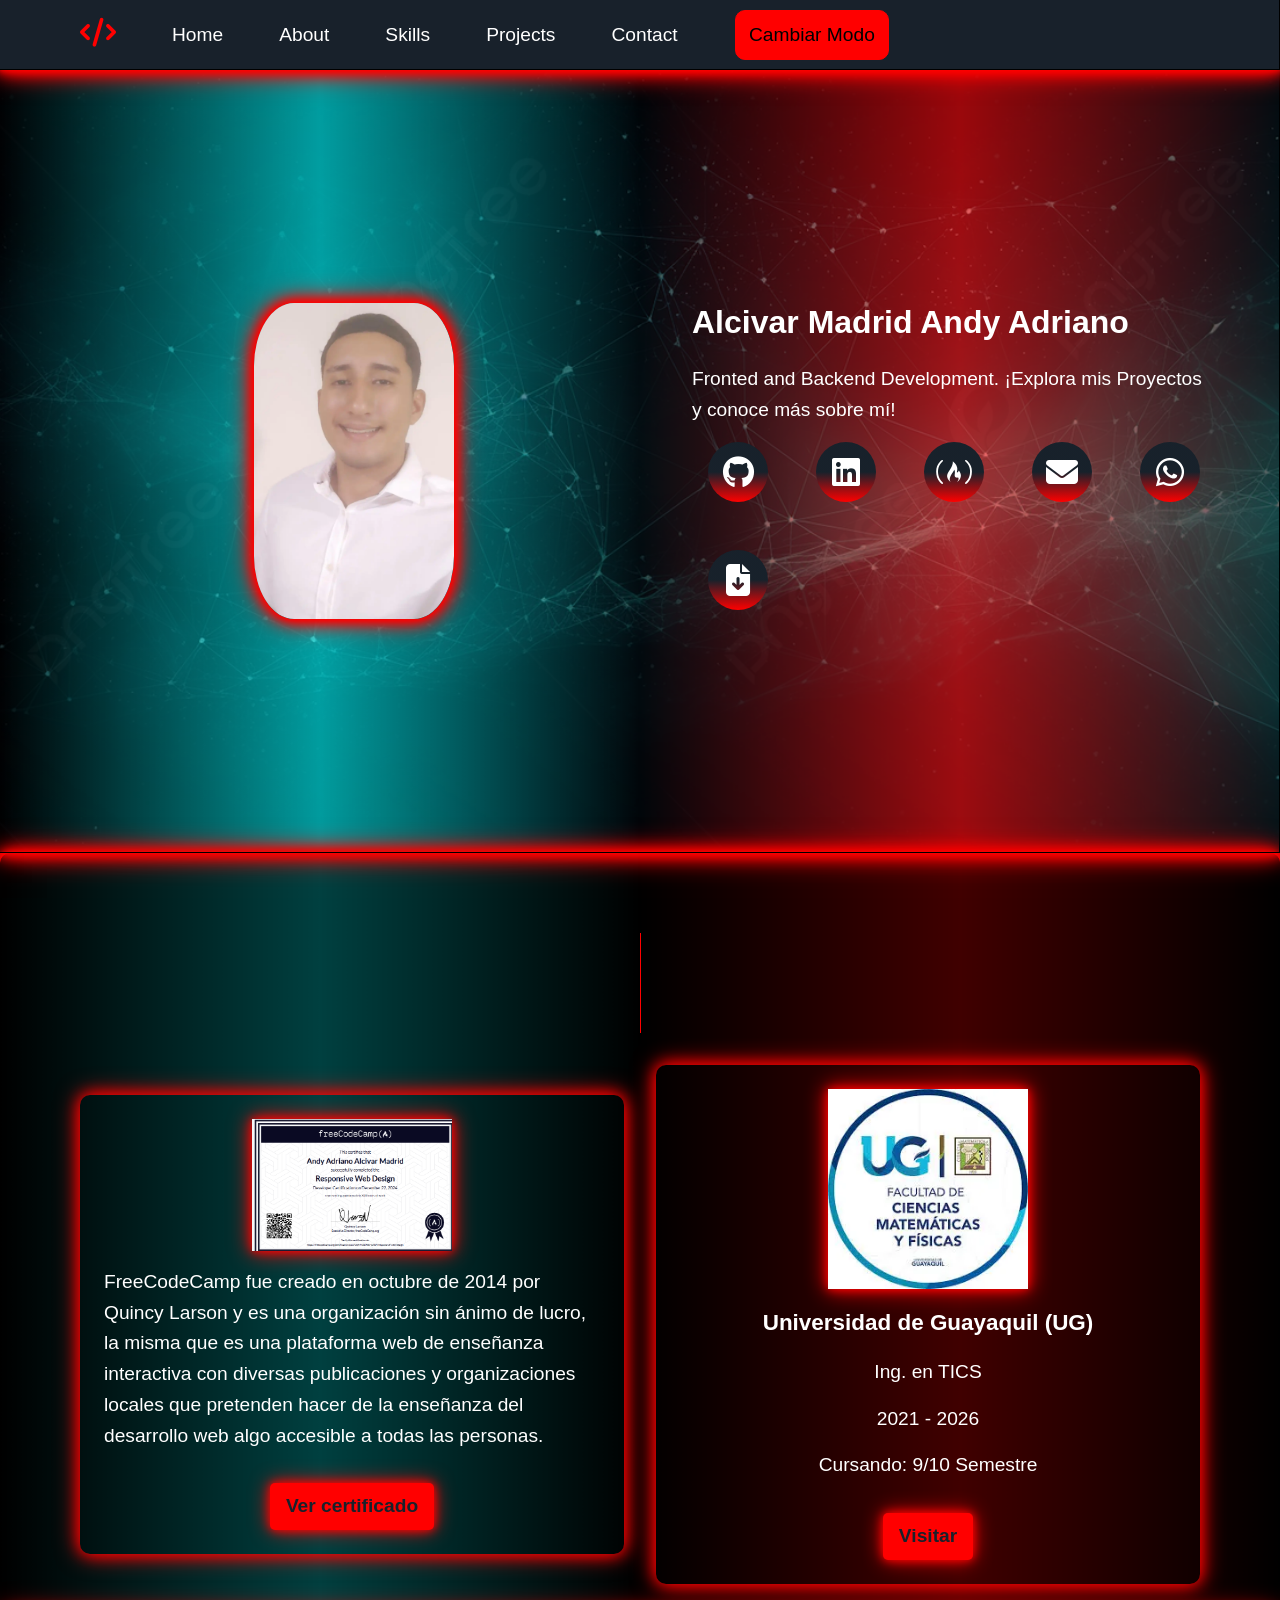
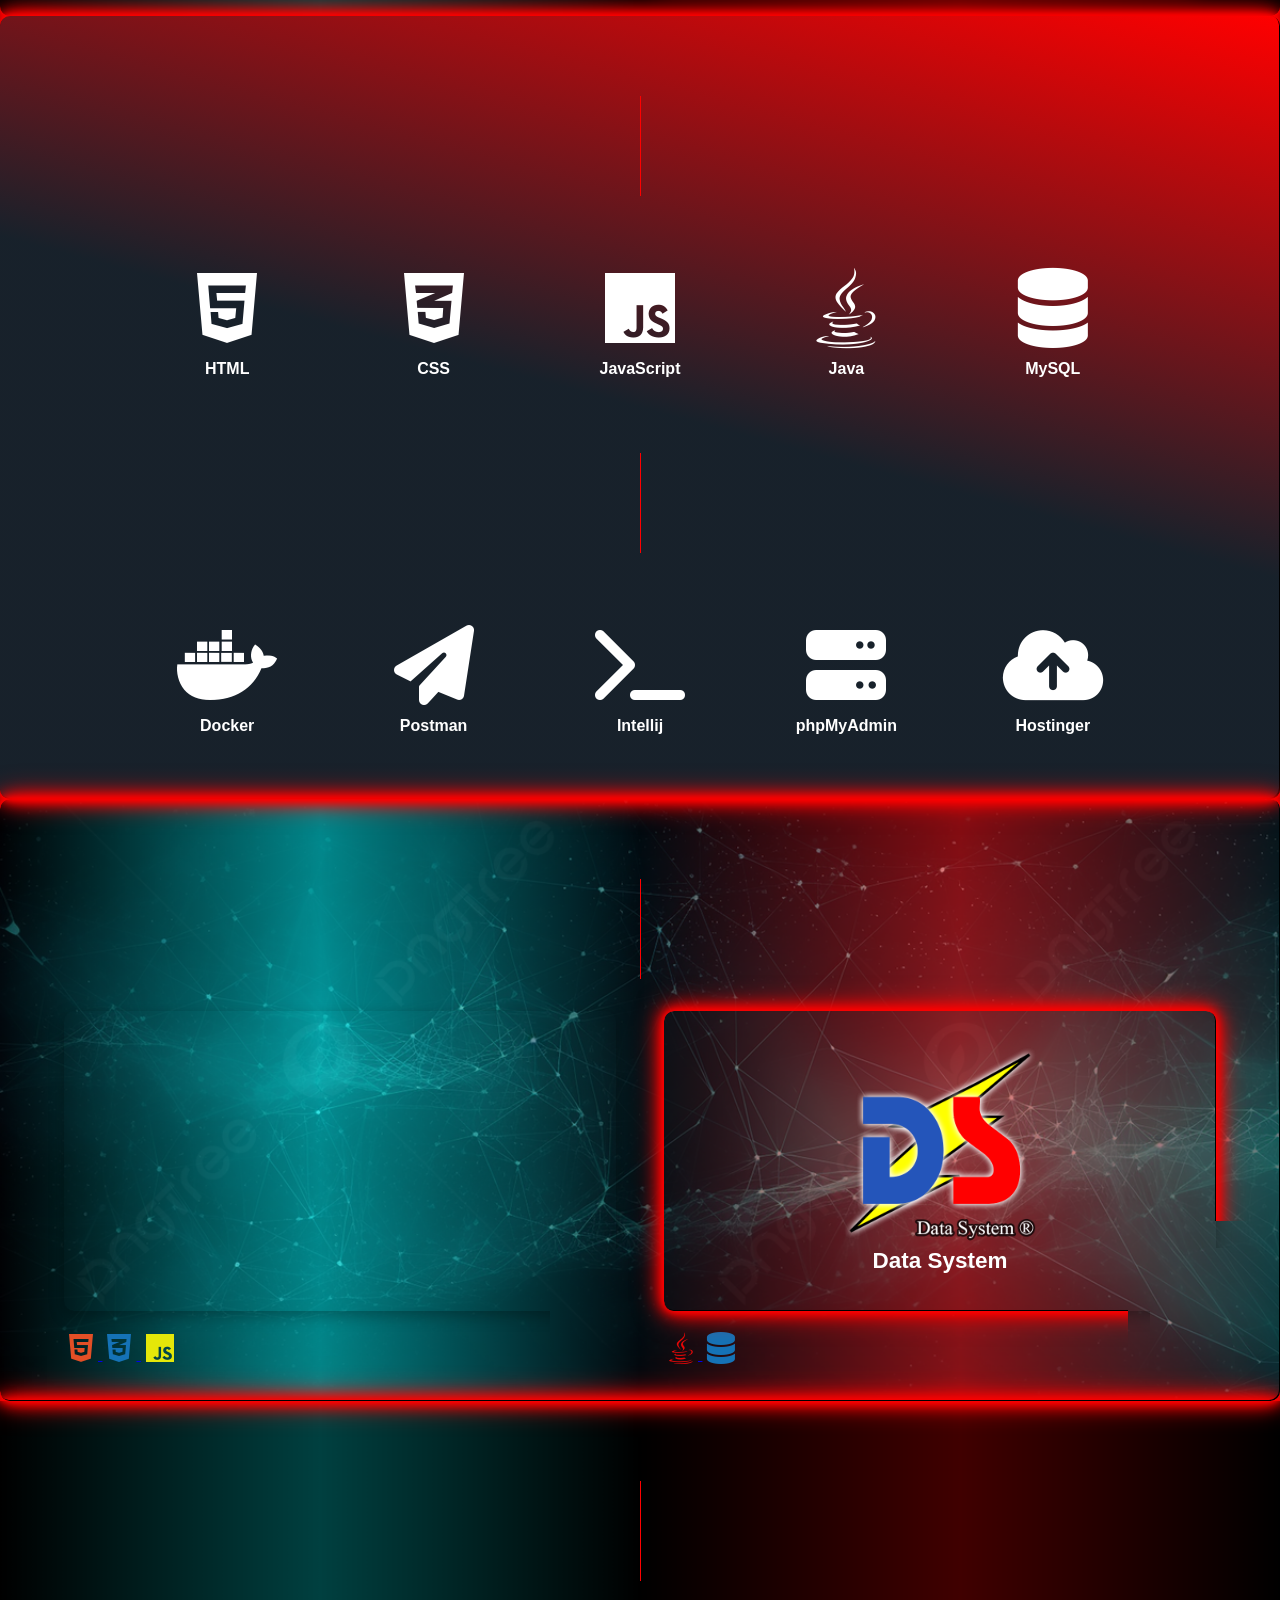
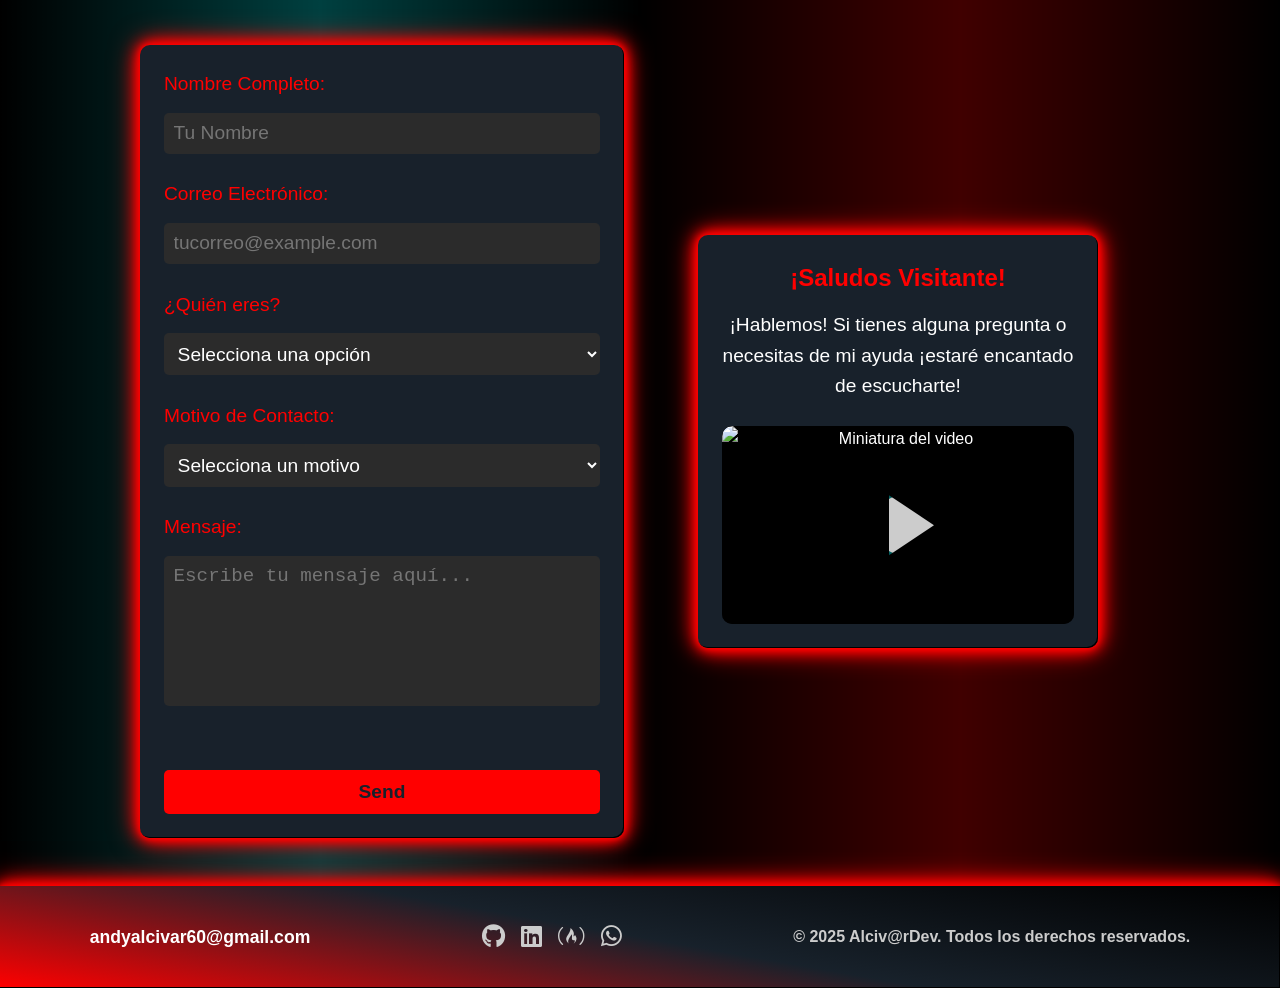
==== index.html @ 2b482aae "Corrigiendo Estructura del Proyecto" ====
<!DOCTYPE html>
<html lang="es">
<head>
    <meta charset="UTF-8">
    <meta name="viewport" content="width=device-width, initial-scale=1.0, user-scalable=no">
    <title>Alciv@rDev WebSite</title>
    <link rel="icon" type="image/png" href="../img/favicon.png">
    <link rel="stylesheet" href="layout-responsive.css"> 
    <link rel="stylesheet" href="https://cdnjs.cloudflare.com/ajax/libs/font-awesome/6.7.2/css/all.min.css" integrity="sha512-Evv84Mr4kqVGRNSgIGL/F/aIDqQb7xQ2vcrdIwxfjThSH8CSR7PBEakCr51Ck+w+/U6swU2Im1vVX0SVk9ABhg==" crossorigin="anonymous" referrerpolicy="no-referrer" />
    <link rel="stylesheet" href="https://cdnjs.cloudflare.com/ajax/libs/animate.css/4.1.1/animate.min.css"/>
    <meta name="description" content="Portafolio web de Alcivar Madrid Andy Adriano. Desarrollo frontend y backend, proyectos web, contacto y más.">
    <meta name="author" content="Andy Adriano Alcivar Madrid">
    <meta name="keywords" content="Desarrollador Web, Frontend, Backend, HTML, CSS, JavaScript, Java, MySQL, Portafolio, AlcivarDev">
    <meta property="og:title" content="AlcivarDev - Desarrollador Full Stack">
    <meta property="og:description" content="Portafolio profesional y soluciones web a medida.">
    <meta property="og:image" content="https://https://peachpuff-kudu-295561.hostingersite.com/img/perfil-base.jpg"> <meta property="og:url" content="https://peachpuff-kudu-295561.hostingersite.com">
</head>
<body>

<header id="header">
    <nav id="navbar">
        <ul>
            <li><a href="#home" aria-label="Ir a la Seccion de Inicio"><i class="fas fa-code"> </i></a></li> 
            <li class="hideOnMobile"><a href="#home">Home</a></li>
            <li class="hideOnMobile"><a href="#about">About</a></li>
            <li class="hideOnMobile"><a href="#skills">Skills</a></li>
            <li class="hideOnMobile"><a href="#projects">Projects</a></li>
            <li class="hideOnMobile"><a href="#contact">Contact</a></li>
            <li class="hideOnMobile theme-toggle-container-desktop">
                <button class="theme-btn animate__animated animate__backInUp" id="theme-toggle-desktop-btn">Cambiar Modo</button>
            </li>
            <li class="menu-button"><button onclick="showSidebar()"><i class="fa-brands fa-stack-overflow"></i></button>
            </li>
        </ul>

        <ul class="sidebar" id="sidebar" onclick="hideSidebar()">
        <li class="menu-button">
        <a href="#" onclick="event.preventDefault(); hideSidebar();">
            <i class="fas fa-times"></i>
            </a>
        </li>
            <li><a href="#home" onclick="hideSidebar()">Home</a></li>
            <li><a href="#about" onclick="hideSidebar()">About</a></li>
            <li><a href="#skills" onclick="hideSidebar()">Skills</a></li>
            <li><a href="#projects" onclick="hideSidebar()">Projects</a></li>
            <li><a href="#contact" onclick="hideSidebar()">Contact</a></li>
            <li class="theme-toggle-container-mobile">
                <button class="theme-btn animate__animated animate__backInUp" id="theme-toggle-mobile-btn">Cambiar Modo</button>
            </li>
        </ul>
    </nav>
    <div id="mode-message" class="mode-message"></div>
</header>

<main id="main-content">

    <section id="home" class="section-content">
        <div class="home-hologram animate__animated animate__backInUp">
            <picture>
                <source srcset="../img/perfil-base.webp" type="image/webp">
                <img class="base" src="../img/perfil-base.jpg" alt="@lciv@rDev" loading="lazy" />
            </picture>
        </div>
        <div class="home-intro-content animate__animated animate__backInUp">
            <div class="text">
                <h1>Alcivar Madrid Andy Adriano</h1>
                <h3>Fronted and Backend Development. ¡Explora mis Proyectos y conoce más sobre mí!</h3>
            </div>
            <div class="social-links">
                <div class="social-links-home">
                    <a href="https://github.com/Andy-Alcivar" target="_blank" aria-label="GitHub de Andy Alcivar"><i class="fab fa-github"></i></a>
                    <a href="https://www.linkedin.com/in/andy-adriano-alcivar-madrid-1666b31b8/" target="_blank" aria-label="linkedin de Andy Alcivar"><i class="fab fa-linkedin"></i></a>
                    <a href="https://www.freecodecamp.org/certification/alcivar-madrid-andy/responsive-web-design" target="_blank" aria-label="freecodecamp de Andy Alcivar"><i class="fab fa-free-code-camp"></i></a>
                    <a href="mailto:andyalcivar60@gmail.com" class="email"><i class="fas fa-envelope"></i></a>
                    <a href="https://wa.me/593992084599?text=Hola%20Andy,%20vi%20tu%20portafolio%20y%20me%20interesa%20hablar%20contigo." target="_blank" aria-label="Whatsapp de Andy Alcivar"><i class="fa-brands fa-whatsapp"></i></a>
                    <a href="../assets/Cv_Andy_Alcivar_Madrid.pdf" download="Cv_Andy_Alcivar_Madrid.pdf" class="cv-download"><i class="fas fa-file-download"></i></a>
                </div>
            </div>
        </div>
    </section>

    <section id="about" class="section-content">
        <h2 class="section-title">
            <span class="typing-text">🎓Studies</span>
        </h2>
        <div class="cert-container scroll-animar" data-animation="animate__backInUp">
            <div class="cert-card">
                <div class="cert-info">
                    <picture>
                        <source srcset="../img/Responsive-Web-Designer.webp" type="image/webp">
                        <img src="../img/Responsive-Web-Designer.jpg" alt="Logo del curso" class="cert-logo" loading="lazy">
                    </picture>
                    <p class="free">FreeCodeCamp fue creado en octubre de 2014 por Quincy Larson y es una organización sin ánimo de lucro, la misma que es una plataforma web de enseñanza interactiva con diversas publicaciones y organizaciones 
                    locales que pretenden hacer de la enseñanza del desarrollo web algo accesible a todas las personas.</p>
                </div>
                <a href="https://www.freecodecamp.org/certification/ALCIVAR-MADRID-ANDY/responsive-web-design" target="_blank" class="cert-button">Ver certificado</a>
            </div>
            <div class="cert-card">
                <div class="cert-info">
                    <picture>
                        <source srcset="../img/Facultad-Ciencias-Matematicas-Fisicas.webp" type="image/webp">
                        <img src="../img/Facultad-Ciencias-Matematicas-Fisicas.jpg" alt="Logo del curso" class="cert-logo" loading="lazy">
                    </picture> 
                    <h3>Universidad de Guayaquil (UG)</h3>
                    <p>Ing. en TICS</p>
                    <p>2021 - 2026</p>
                    <p>Cursando: 9/10 Semestre</p>
                </div>
                <a href="https://www.ug.edu.ec/" target="_blank" class="cert-button">Visitar</a>
            </div>
        </div>
    </section> 

    <section id="skills" class="section-content">
        <h2 class="section-title">
            <span class="typing-text">🛠️ Skills</span> 
        </h2>
        <div class="div-skills scroll-animar" data-animation="animate__jackInTheBox">
            <a href="https://developer.mozilla.org/es/docs/Web/HTML" target="_blank" aria-label="Habilidad HTML">
                <i class="fa-brands fa-html5"></i>
                <h2>HTML</h2>
            </a>
            <a href="https://developer.mozilla.org/es/docs/Web/CSS" target="_blank" aria-label="Habilidad CSS">
                <i class="fa-brands fa-css3-alt"></i>
                <h2>CSS</h2>
            </a>
            <a href="https://developer.mozilla.org/es/docs/Web/JavaScript" target="_blank" aria-label="Habilidad JavaScript">
                <i class="fa-brands fa-js"></i>
                <h2>JavaScript</h2>
            </a>
            <a href="https://www.java.com/es/" target="_blank" aria-label="Habilidad Java">
                <i class="fa-brands fa-java"></i>
                <h2>Java</h2>
            </a>
            <a href="https://www.mysql.com/" target="_blank" aria-label="Habilidad MySQL">
                <i class="fa-solid fa-database"></i>
                <h2>MySQL</h2>
            </a>
             </div>

        <h2 class="section-title">
            <span class="typing-text">🛠️ Tools</span> 
        </h2>
        <div class="div-skills scroll-animar" data-animation="animate__jackInTheBox">
            <a href="https://www.docker.com/" target="_blank" aria-label="Herramienta Docker">
                <i class="fa-brands fa-docker"></i>
                <h2>Docker</h2>
            </a>
            <a href="https://www.postman.com/" target="_blank" aria-label="Herramienta Postman">
                <i class="fa-solid fa-paper-plane"></i>
                <h2>Postman</h2>
            </a>
            <a href="https://www.jetbrains.com/es-es/idea/download/?section=windows" target="_blank" aria-label="Herramienta Inte">
                <i class="fa-solid fa-terminal"></i>
                <h2>Intellij</h2>
            </a>
            <a href="https://www.phpmyadmin.net/" target="_blank" aria-label="Herramienta phpMyAdmin">
                <i class="fa-solid fa-server"></i>
                <h2>phpMyAdmin</h2>
            </a>
             <a href="https://www.hostinger.com/es?utm_campaign=Brand-RET|NT:Se|LO:Other-LATAM-t2&utm_medium=ppc&gad_source=1&gad_campaignid=20858835595&gbraid=0AAAAADMy-hYq5brIY6MK5HpG-MNJabJjT&gclid=CjwKCAiA3-3KBhBiEiwA2x7FdFw1T4HvLF2jgd-Do3QM209aBIrDFqg-b3HblkEUEiSAPKYd84nUmhoC2bgQAvD_BwE" target="_blank" aria-label="Herramienta Hostinger">
                <i class="fa-solid fa-cloud-arrow-up"></i>
                <h2>Hostinger</h2>
            </a>
             </div>
    </section>

    <section id="projects" class="section-content">
        <h2 class="section-title">
            <span class="typing-text">💻 Projects</span>
        </h2>
        <div class="projects scroll-animar" data-animation="animate__backInUp">
            <div class="project pulse">
                <div class="card">
                    <div class="face front">
                        <picture>
                            <source srcset="../img/CleaningService-Marbella.webp" type="image/webp">
                            <img src="../img/CleaningService-Marbella.jpg" alt="Cleaning Service Marbella sitio web realizado con HTML, CSS y JavaScript" loading="lazy">
                        </picture>
                        <h3>Cleaning Service Marbella</h3>
                    </div>
                    <div class="face back">
                        <h3>Cleaning Service Marbella</h3>
                        <p>
                        Cleaning Service es una página web desarrollada para un negocio de limpieza profesional ubicado en Marbella, España. 
                        El sitio fue diseñado con un enfoque limpio, moderno y completamente responsive, ofreciendo una experiencia fluida tanto en móviles como en escritorio.  
                        </p>
                        <a role="button" href="https://cleaningservice-marbella.com" target="_blank">
                        <button class="btn neon-pulse">
                                <span>Details</span>
                        </button>
                        </a>
                    </div>
                </div>
                <div class="iconos">
                    <a href="https://cleaningservice-marbella.com" target="_blank">
                        <i class="fa-brands fa-html5 surprise" ></i>
                        <i class="fa-brands fa-css3-alt surprise"></i>
                        <i class="fa-brands fa-js surprise"></i>
                    </a>
                </div>
            </div>
            <div class="project pulse">
                <div class="card">
                    <div class="face front">
                        <picture>
                            <source srcset="../img/DS.webp" type="image/webp">
                            <img src="../img/DS.jpg" alt="Proyecto Data System realizado con Java y MySQL" loading="lazy">
                        </picture>
                            <h3>Data System</h3>
                    </div>
                    <div class="face back">
                        <h3>Data System</h3>
                        <p>Data System es un software para optimizar la gestión de productos y clientes en una tienda de electrodomésticos llamada StarShop Technology. 
                        Este sistema CRUD (Create, Read, Update, Delete) permite llevar un control detallado de inventario, registro de clientes, productos y transacciones internas.</p>
                        <a role="button" href="https://github.com/Andy-Alcivar/CURRICULUM-VITAE" target="_blank">
                            <button class="btn neon-pulse">
                                    <span>Details</span>
                            </button>
                        </a>
                    </div>
                </div>
                <div class="iconos">
                    <a href="https://github.com/Andy-Alcivar/CURRICULUM-VITAE" target="_blank">
                        <i class="fa-brands fa-java surprise" ></i>
                        <i class="fa-solid fa-database surprise"></i>
                    </a>
                </div>
            </div>
        </div>
    </section>

    <section id="contact" class="section-content">
        <h2 class="section-title">
            <span class="typing-text">📞 Contact</span> 
        </h2>
        <div class="contact-grid-container scroll-animar" data-animation="animate__jackInTheBox">
            <form action="https://formspree.io/f/moqyqzqz" method="POST" class="form" id="contact-form">
                <label for="name">Nombre Completo:</label>
                <input type="text" id="name" name="name" placeholder="Tu Nombre" required>
                <span id="name-error" class="error-message"></span>
                <input type="text" name="honeypot" style="display:none" tabindex="-1" autocomplete="off">
                <label for="email">Correo Electrónico:</label>
                <input type="email" id="email" name="email" placeholder="tucorreo@example.com" required>
                <span class="error-message" id="email-error"></span>

                <label for="quien-eres">¿Quién eres?</label> <select name="quienEres" id="quien-eres" required>
                    <option value="" disabled selected>Selecciona una opción</option>
                    <option value="empresa">Empresa / Reclutador</option>
                    <option value="freelance">Freelancer / Autónomo</option>
                    <option value="developer">Desarrollador</option>
                    <option value="designer">Diseñador</option>
                    <option value="content-creator">Creador de contenido</option>
                    <option value="student">Estudiante</option>
                    <option value="other">Otro</option>
                </select>
                <span class="error-message" id="quien-eres-error"></span>

                <label for="motivo-contacto">Motivo de Contacto:</label>
                <select name="motivoContacto" id="motivo-contacto" required>
                    <option value="" disabled selected>Selecciona un motivo</option>
                    <option value="project">Quiero contratarte para un proyecto</option>
                    <option value="collaboration">Colaboración en un proyecto</option>
                    <option value="question">Tengo una pregunta</option>
                    <option value="other">Otro</option>
                </select>
                <span class="error-message" id="motivo-contacto-error"></span>

                <label for="message">Mensaje:</label>
                <textarea id="message" name="message" placeholder="Escribe tu mensaje aquí..." required></textarea>
                <span id="message-error" class="error-message"></span>
                <div id="mensaje-exito" class="mensaje-exito">¡Solicitud enviada con éxito!</div>
                <div id="mensaje-error-envio" class="mensaje-error-envio">Hubo un error al enviar la solicitud.</div>        
                <button type="submit">Send</button>
            </form>

            <div class="contact-info-wrapper">
                <div class="contact-info"> 
                    <h2>¡Saludos Visitante!</h2> 
                    <p>¡Hablemos! Si tienes alguna pregunta o necesitas de mi ayuda ¡estaré encantado de escucharte!</p>
                </div>
                <div class="video-wrapper">
                    <div class="video-thumbnail" onclick="loadVideo(this)"> 
                        <img src="https://img.youtube.com/vi/p8oVKqDyXSg/hqdefault.jpg" alt="Miniatura del video"> 
                        <div class="play-button"></div>
                    </div>
                    </div>
            </div>
        </div>
    </section>

</main>

<footer id="footer" class="scroll-animar" data-animation="animate__backInUp">
    <div class="footer-contact">
        <a href="mailto:andyalcivar60@gmail.com">andyalcivar60@gmail.com</a>
    </div>
    <div class="footer-social">
        <div class="social-links-footer">
            <a href="https://github.com/Andy-Alcivar" target="_blank" aria-label="GitHub de Andy Alcivar"><i class="fab fa-github "></i></a>
            <a href="https://www.linkedin.com/in/andy-adriano-alcivar-madrid-1666b31b8/" target="_blank" aria-label="linkedin de Andy Alcivar"><i class="fab fa-linkedin"></i></a>
            <a href="https://www.freecodecamp.org/certification/ALCIVAR-MADRID-ANDY/responsive-web-design" target="_blank" aria-label="freecodecamp de Andy Alcivar"><i class="fab fa-free-code-camp"></i></a>
            <a href="https://wa.me/593992084599?text=Hola%20Andy,%20vi%20tu%20portafolio%20y%20me%20interesa%20hablar%20contigo." target="_blank" aria-label="Whatsapp de Andy Alcivar">
    <i class="fa-brands fa-whatsapp"></i>
</a>
        </div>
    </div>
    <div class="footer-copyright">
        <p>© 2025 Alciv@rDev. Todos los derechos reservados.</p>
    </div>
</footer>

<script src="script-layout.js"></script>
</body>
</html>
---- layout-responsive.css ----
/* --- Variables de Color (Temas) --- */
:root 
{
    /* Colores por defecto */
    --primary-color: hsl(210, 29%, 13%);
    --secondary-color: #FF0000;
    --text-color: #fff;
    --accent-red: #FF0000;
    --accent-blue: #00FFFF;
    --accent-black: #000;
    --bg-card: #00FFFF;
    --button-text: #00FFFF;
    --button-bg: #FF0000;
    --social-links-hover: #00FFFF;
    --button-hover-bg: linear-gradient(to right, var(--accent-red), var(--accent-blue));
    --bg-home-links: linear-gradient(to bottom,var(--primary-color),var(--primary-color), var(--accent-red));
    --background-color: linear-gradient(to right, var(--accent-black), var(--accent-blue), var(--accent-black), var(--accent-red), var(--accent-black));
    --border-glow: 0 0 5px var(--accent-red), 0 0 10px var(--accent-red), 0 0 15px var(--accent-red), 0 0 20px var(--accent-red), 0 0 30px var(--accent-red), inset -1px -1px var(--accent-black);
    --bg-skills: linear-gradient(15deg, var(--primary-color), var(--primary-color), var(--accent-red));
    --bg-footer: linear-gradient(10deg, var(--accent-red), var(--primary-color), var(--accent-black));
}  
  /* Modo hacker */
.hacker-mode 
{
    --text-color: #fff;
    --primary-color: hsl(210, 29%, 13%);
    --secondary-color: #00FF00;
    --button-bg: #00FF00;
    --button-text: #1e1e1e;
    --bg-card: #fff;
    --accent-green: #00FF00;
    --social-links-hover: #fff;
    --button-hover-bg: linear-gradient(to right, var(--accent-green), var(--primary-color));
    --bg-home-links: linear-gradient(to bottom,var(--primary-color),var(--primary-color), var(--accent-green));
    --background-color: linear-gradient(to right,var(--primary-color), var(--primary-color), var(--accent-green),var(--primary-color));
    --border-glow: 0 0 5px var(--accent-green), 0 0 10px var(--accent-green), 0 0 15px var(--accent-green), 0 0 20px var(--accent-green), 0 0 25px var(--accent-green), inset -1px -1px var(--primary-color);
    --bg-skills: linear-gradient(15deg, var(--primary-color), var(--primary-color), var(--accent-green));
    --bg-footer: linear-gradient(10deg, var(--accent-green), var(--primary-color), var(--accent-black));
}  
  /* Modo futurista */
.futuristic-mode 
{
    --text-color: #fff;
    --primary-color: hsl(210, 29%, 13%);
    --secondary-color: #00FFFF;
    --accent-violet: #FF00FF;
    --accent-blue: #00FFFF;
    --button-bg: #FF00FF;
    --bg-card: #FF00FF;
    --button-text: #00FFFF;
    --social-links-hover: #FF00FF;
    --button-hover-bg: linear-gradient(to right, var(--accent-violet), var(--accent-blue));
    --bg-home-links: linear-gradient(to bottom,var(--primary-color),var(--primary-color), var(--accent-blue));
    --background-color: linear-gradient(to right, var(--primary-color), var(--accent-blue), var(--accent-violet) ,var(--primary-color));
    --border-glow: 0 0 5px var(--accent-violet), 0 0 10px var(--accent-violet), 0 0 15px var(--accent-violet), 0 0 20px var(--accent-blue), 0 0 25px var(--accent-blue), inset -1px -1px var(--primary-color);
    --bg-skills: linear-gradient(15deg, var(--primary-color), var(--primary-color), var(--accent-blue));
    --bg-footer: linear-gradient(10deg, var(--accent-blue), var(--primary-color), var(--accent-black));
}
/* ========================================================================================================= */
/* --- 1. Global Reset & Base Styles (Mobile-First) --- */
/* Estos estilos se aplican a TODAS las pantallas por defecto. Son la fundación para móviles. */
/* ========================================================================================================= */

/* Reset universal para eliminar márgenes y paddings por defecto y establecer box-sizing */
*, *::before, *::after {
    margin: 0;
    padding: 0;
    box-sizing: border-box;
}
/* Estilos base para el HTML y tipografía general */
html {
    font-size: 16px; /* Define la base para la unidad 'rem' (1rem = 16px por defecto) */
    scroll-behavior: smooth; /* Desplazamiento suave al hacer clic en enlaces internos */
    font-family: 'Orbitron', sans-serif; /* Tu fuente principal */
    overflow-x: hidden; /* Ayuda a prevenir barras de desplazamiento horizontales indeseadas */
}
/* Estilos base para el BODY, actuando como el contenedor principal de la cuadrícula global */
body {
    width: 100%;
    min-height: 100vh; /* Asegura que el body ocupe al menos toda la altura del viewport */
    background: var(--background-color, #1a1a1a); /* Color de fondo, con fallback si no existe la variable */
    color: var(--text-color, #f5f5f5); /* Color del texto, con fallback */
    line-height: 1.6; /* Altura de línea para mejor legibilidad */
    transition: all 0.3s ease-in-out; /* Transiciones suaves para cambios de tema, etc. */
    overflow-x: hidden; /* Asegura que el body no desborde horizontalmente */

    /* CSS Grid: El body organiza las áreas principales (header, main, footer) */
    display: grid;
    grid-template-rows: auto 1fr auto; /* header (alto automático), main (ocupa el resto), footer (alto automático) */
    grid-template-areas:
        "header-area"
        "main-area"
        "footer-area"; /* Nombres de las áreas para la cuadrícula */
    max-width: 100vw; /* Asegura que el body no se extienda más allá del viewport */
}

/* Asignar las áreas de grid a los elementos HTML correspondientes */
header { grid-area: header-area;}
main { grid-area: main-area; margin-top: 70px; max-width: 100vw;}
footer { grid-area: footer-area; box-shadow: var(--border-glow); }

/* Estado oculto */
.reveal 
{
    opacity: 0;
    transform: translateY(100px); /* desplazada hacia abajo */
    transition: opacity 1s ease-out, transform 1s ease-out;
    will-change: opacity, transform;
  }
/* Estado visible */
.reveal.active 
{
    opacity: 1;
    transform: translateY(0);
}
.mode-message 
{
    font-family: 'Share Tech Mono', monospace;
    font-size: 1.2rem;
    position: fixed;
    top: 10px;
    left: 50%;
    width: 300px;
    transform: translateX(-50%);
    background-color: var(--secondary-color);
    border: 2px solid var(--primary-color);
    color: var(--accent-black);
    padding: 1rem 2rem;
    text-align: center;
    border-radius: 10px;
    display: none;
    z-index: 1000;
    opacity: 0;
    transition: opacity 0.5s ease;
  }
  .scroll-animar
  {
  /* Ocultar el elemento */
    opacity: 0; 
    /* Posición inicial para el movimiento (ejemplo: se mueve 20px hacia abajo) */
    transform: translateY(20px); 
    /* Definición de la transición */
    transition: opacity 1s ease-out, transform 0.8s ease-out; 
    /* Es bueno definir la transición aquí para que la animación sea suave */
  }
  /* Estado final de la animación (Aplicado por JS al hacer scroll) */
.scroll-animar.active 
{
    opacity: 1;
    transform: translateY(0); /* Posición final */
}
/* Estilos generales para títulos de sección */
.section-title {
    display: flex; /* Añadir flex para centrar contenido */
    justify-content: center; /* Centrar horizontalmente */
    align-items: center; /* Centrar verticalmente */
    height: 100px; /* Mantener la altura para la animación */
    position: relative;
    width: 100%;
    overflow: hidden; /* Importante para la animación de 'typing' */
    text-align: center; /* Centrar el texto (para cuando se envuelva) */
}

/* Tu texto de animación de escritura */
.typing-text {
    font-size: clamp(2rem, 6vw, 4rem); /* Ajustar tamaño de fuente de forma responsiva */
    color: var(--primary-color); /* Usar variable de color */
    text-shadow: 0 0 10px var(--secondary-color), 0 0 20px var(--secondary-color), 0 0 30px var(--secondary-color);
    white-space: nowrap; /* POR DEFECTO: PERMITIR QUE EL TEXTO SE ENVUELVA */
    overflow: hidden;
    border-radius: 10px;
    border-right: 1px solid var(--secondary-color); /* El "cursor" de la animación */
    animation: typing 4s steps(30, end) infinite, blink 0.7s step-end infinite;
    max-width: 0; /* Necesario para el efecto de escritura */
}
/* ========================================================================================================= */
/* --- 2. Estilos para Componentes y Secciones (Mobile-First) --- */
/* Define cómo se ven tus componentes y secciones en pantallas pequeñas (móviles).
   Estos estilos son la "base" que los media queries sobrescribirán si es necesario. */
/* ========================================================================================================= */

/* --- Barra de Navegación (Nav) --- */
#navbar {
    display: flex; /* Para que sus hijos directos (los dos <ul>) se alineen */
    justify-content: space-between; /* Intentará poner el primer <ul> a la izquierda, el segundo <ul> (sidebar) a la derecha */
    align-items: center;
    padding: 1rem;
    background-color: var(--primary-color, #2b2b2b);
    width: 100%;
    position: fixed;
    top: 0;
    left: 0;
    z-index: 1000;
    box-shadow: var(--border-glow);
    height: 70px;
}
/* Estilos para el PRIMER UL (el de los enlaces principales y el logo de código) */
#navbar > ul:first-of-type {
    list-style: none; /* Eliminar viñetas */
    display: flex; /* Para que los <li> de esta lista se alineen horizontalmente */
    align-items: center; /* Centrar verticalmente los ítems */
    gap: 1.5rem; /* Espacio entre los ítems de la nav principal */
    /* Por defecto en móvil, algunos ítems de este UL estarán ocultos (hideOnMobile) */
}
#navbar > ul:first-of-type li a {
    text-decoration: none;
    color: var(--text-color, #f5f5f5);
    font-size: 1.2rem;
    padding: 0.8rem 1rem;
    border-radius: 10px; /* Bordes redondeados */
    transition: color 0.3s;
}

#navbar > ul:first-of-type li a:hover {
    background: var(--button-hover-bg);
}

/* Tu "logo" de icono de código */
#navbar > ul:first-of-type li:first-child a i {
    font-size: 1.8rem; /* Tamaño del icono */
    color: var(--secondary-color, #00f0ff); /* Color del icono */
}

/* Ocultar elementos específicos en móvil por defecto */
.hideOnMobile {
    display: none;
}

/* Tu botón del menú hamburguesa, ahora es un <li> */
.menu-button button {
    display: block; /* Visible en móvil */
    background: none;
    border: none;
    cursor: pointer;
    color: var(--text-color);
    font-size: 2rem;
}
.menu-button a 
{ /* El enlace dentro del li.menu-button */
    color: var(--text-color, #f5f5f5);
    font-size: 1.8rem; /* Tamaño del icono de hamburguesa */
    transition: color 0.3s;
}
.menu-button a:hover {

    color: var(--accent-color, #00f0ff);
}
/* --- Sidebar para menú móvil --- */
/* NOTA: Este UL es el SEGUNDO UL dentro de #navbar */
.sidebar { /* Esta clase ya la tenías en tu <ul> para el sidebar */
    list-style: none; /* Eliminar viñetas */
    position: fixed;
    top: 0;
    right: -100%; /* Inicialmente fuera de la pantalla */
    width: 100%; /* Ocupa todo el ancho en móvil */
    max-width: 300px; /* Limita el ancho del sidebar en pantallas más grandes */
    height: 100vh;
    background:rgba(0, 0, 0, 0.2);
    backdrop-filter: blur(100px);
    padding: 4rem 1.5rem; /* Espacio para que no se superponga con la nav fija */
    transition: right 0.3s ease-in-out;
    z-index: 999; /* Detrás del botón de menú principal */
    display: flex;
    flex-direction: column;
    align-items: center;
    justify-content: flex-start;
    box-shadow: -10px 0 15px rgba(0, 0, 0, 0.7); /* Sombra para que se vea que "sale" */
}

.sidebar.active {
    right: 0; /* Deslizar hacia adentro cuando está activo */
}

.sidebar li {
    width: 100%;
    text-align: center; /* Alinear texto a la izquierda */
    padding: 0.5rem;
}

.sidebar li a {
    display: block;
    padding: 0.5rem;
    color: var(--text-color, #f5f5f5);
    text-decoration: none;
    border-radius: 10px;
    font-size: 1.3rem;
    transition: color 0.3s ease;
}

.sidebar li a:hover {
    color: var(--secondary-color, #00f0ff);
    background: var(--button-hover-bg);
}

/* Botón de cerrar sidebar */
.sidebar li:first-child a i { /* El ícono fas fa-times */
    font-size: 1.8rem;
    color: var(--text-color, #f5f5f5);
}
.sidebar li:first-child a:hover i {
    color: var(--secondary-color, #00f0ff);
}
.theme-btn {
    padding: 0.8rem 1.5rem;
    border: 1px solid var(--secondary-color, #00f0ff);
    background: var(--button-bg); /* O el color que desees */
    color: var(--accent-black); /* Color del texto del enlace */
    border-radius: 10px;
    cursor: pointer;
    font-size: 1.2rem;
    transition: background-color 0.3s, color 0.3s;
}
.theme-btn:hover {
    background: var(--button-hover-bg); /* O un color de hover */
    color: var(--text-color);
    transform: scale(1.05); /* Un ligero efecto de escala al hacer hover, opcional */
    transition: transform 0.3s ease-in-out;
}
/* --- Estilos para las Secciones Generales --- */
.section-content {
    padding: 1rem; /* Padding base para todas las secciones */
    width: 100%;
}
/* --- Home Section --- */
#home {
    /* `section-content` ya le da padding y max-width. */
    /* Este es el contenedor flex para la imagen y el texto en desktop */
    display: flex;
    flex-direction: column; /* Apilar en móvil por defecto */
    align-items: center; /* Centrar ítems */
    justify-content: space-around; /* Centrar contenido */
    scroll-margin-top: 80px;
    gap: 1rem; /* Espacio entre el holograma y el contenido de texto */
    min-height: 70vh; /* Para que ocupe al menos toda la altura de la vista */
    text-align: center; /* Centrar el texto por defecto */
    position: relative; /* Para el posicionamiento del holograma si es absoluto */
    overflow: hidden; /* Evitar que el holograma se salga si se posiciona de forma extraña */
    box-shadow: var(--border-glow);
}
#home::after
{
    content: '';
    position: absolute;
    top: 0;
    left: 0;
    width: 100%;
    height: 100%;
    background: url(../img/BG.webp) center / cover no-repeat;
    opacity: 0.4;
    z-index: -1;
    overflow: hidden;
}
/* Contenedor del holograma */
.home-hologram {
    position: relative; /* Para posicionar las imágenes dentro de él */
    display: flex; /* Para centrar las imágenes */
    justify-content: center;
    align-items: center;
    padding: 1.5rem;
    width: 100%;
}
picture
{
    display: flex;
    justify-content: center;
    align-items: center;
    width: 100%;
}
.base
{
    position: relative;
    animation: float 3s ease-in-out infinite;
    mix-blend-mode: screen;
    max-width: 120px;
    border-radius: 20%;
    z-index: 10;
    box-shadow: var(--border-glow);
}
.text
{
    display: flex;
    flex-direction: column;
    gap: 1rem;
}
/* Contenido de texto y enlaces sociales */
.home-intro-content 
{
    display: flex;
    flex-direction: column;
    align-items: center;
    justify-content: center;
    height: 100%;
    padding: 1rem;
}
.home-intro-content h1 
{
    font-size: 1.5rem; /* Tamaño de fuente para H1 en móvil */
    font-weight: 900;
    color: var(--text-color);
    animation: letter-appear 4s ease-out infinite forwards;
}
.home-intro-content h3 
{
    font-size: 1rem; /* Tamaño de fuente para H3 en móvil */
    font-weight: 200;
    color: var(--text-color);
    animation: slide-up 4s ease-out infinite alternate 0.5s;
}
/* Contenedor principal de los social links - Ahora organiza los GRUPOS con Grid */
.social-links {
    display: grid; /* Activa el modo Grid para este contenedor */
    /* Define UNA columna principal, lo que hará que los grupos se apilen */
    grid-template-columns: 1fr;
    /* Los elementos se colocarán en filas automáticas, una debajo de la otra */
    grid-auto-rows: auto;
    /* El espacio entre las filas (grupos) */
    justify-content: left; /* Alinea los grupos a la izquierda horizontalmente dentro de sus celdas de grid */
    align-content: flex-start; /* Alinea los grupos al inicio verticalmente en el contenedor */
    gap: 2rem; /* para que haya más espacio entre los grupos apilados */
    max-width: 800px; /* Ancho máximo para que no se estire demasiado en pantallas grandes */
    padding: 1rem; /* Añade un poco de padding para que no se pegue a los bordes */
}

.social-links-home {
    display: grid; /* Activa Grid para los iconos */
    grid-template-columns: repeat(3, 1fr); /* 3 columnas de igual ancho para los iconos */
    gap: 2rem; /* Mantiene el espacio original entre los elementos */
    width: 100%; /* Ocupa el ancho completo de la celda de grid principal */
}

.social-links-home a {
    text-decoration: none;
    color: var(--text-color);
    font-size: 2rem; /* Tamaño del icono */
    background: var(--bg-home-links);
    border-radius: 50%;
    display: flex;
    justify-content: center;
    align-items: center;
    width: 50px;
    height: 50px;
    transition: transform 0.3s ease, box-shadow 0.3s ease;
    box-shadow: 0 5px 15px var(--bg-color); /* Usando var(--bg-color) como en tu original */
}
.social-links-home a:hover {
    transform: scale(1.2);
    box-shadow: 0 10px 20px var(--social-links-hover);
    transition: transform 0.3s ease, box-shadow 0.3s ease;
}
/* ANIMACIÓN Y ROTACIÓN DE ICONOS SOCIALES */
.social-links-home a i {
    transition: transform 0.3s ease;
}

.social-links-home a:hover i {
    transform: rotate(360deg);
}
/* Estilos para la sección de 'About' (o certificados en tu CSS anterior) */
#about {
    scroll-margin-top: 70px;
    background: rgba(0, 0, 0, 0.75);
    display: flex;
    flex-direction: column;
    justify-content: center;
    align-items: space-around;
    gap: 2rem;
    box-shadow: var(--border-glow);
    padding-bottom: 2rem;
}

/* Contenedor de las tarjetas de 'Certificados' */
.cert-container { /* Usar el nombre que tenías para la grid */
    display: flex; /* Cambiar a flex para un control más fácil en móviles */
    flex-direction: column; /* Apilar en móviles */
    justify-content: center;
    align-items: center;
    gap: 2rem;
    padding: 0 1rem; /* Asegurar padding */
    width: 100%; /* Ocupa todo el ancho */
}

/* Tarjeta individual de certificado */
.cert-card {
    width: 100%;
    display: flex;
    flex-direction: column;
    justify-content: center;
    align-items: center;
    border-radius: 10px;
    padding: 1.5rem;
    gap: 1rem;
    font-size: 1.2rem;
    box-shadow: 0 0 15px var(--secondary-color), 0 0 25px var(--secondary-color);
    transition: transform 0.3s, box-shadow 0.3s;
}

.cert-card:hover {
    transform: translateY(-10px);
    box-shadow: 0 0 15px var(--bg-card), 0 0 25px var(--bg-card);
    transition: transform 0.3s, box-shadow 0.3s;
}
/* Para que el texto libre se alinee al inicio si lo tienes */
.free {
    text-align: start;
}

.cert-info {
    display: flex;
    flex-direction: column;
    align-items: center;
    text-align: center;
    gap: 1rem; /* Reducido para móviles */
}

.cert-logo {
    min-width: unset; /* Eliminar el min-width que causaba desbordamiento */
    width: 100%;
    max-width: 200px; /* Nuevo max-width responsivo */
    filter: drop-shadow(0 0 5px var(--secondary-color)) drop-shadow(0 0 10px var(--secondary-color));
    height: auto; /* Para mantener la proporción */
    object-fit: contain; /* Ajustar imagen si es necesario */
}
.cert-button {
    display: inline-block;
    margin-top: 1rem;
    padding: 0.5rem 1rem;
    font-weight: bold;
    border: none;
    background: var(--button-bg);
    color: var(--primary-color);
    text-decoration: none;
    border-radius: 5px;
    box-shadow: 0 0 10px var(--secondary-color), 0 0 20px var(--secondary-color);
    transition: background 0.3s, box-shadow 0.3s;
}
.cert-button:hover {
    background: var(--button-hover-bg);
    box-shadow: 0 0 20px var(--bg-card), 0 0 30px var(--bg-card);
    transition: background 0.3s, box-shadow 0.3s;
}
/* --- Skills Section (#skills) --- */
#skills {
    position: relative;
    display: flex;
    flex-direction: column;
    align-items: center;
    text-align: center;
    gap: 4rem;
    min-width: unset; /* Remover esto para que sea responsivo */
    min-height: 50vh;
    scroll-margin-top: 70px;
    background: var(--bg-skills);
    border-radius: 10px;
    padding-bottom: 2rem;
    box-shadow: var(--border-glow);
    transition: all 0.3s ease-in-out;
}
.div-skills 
{ 
    display: grid;
    grid-template-columns: repeat(auto-fit, minmax(90px, 1fr)); /* Adaptado a móvil */
    text-align: center;
    gap: 1.5rem; /* Ajustado para móvil */
    width: 100%;
    max-width: 400px; /* Limite de ancho para móviles */
}
.div-skills a 
{
    color: white;
    text-decoration: none;
    transition: transform 0.3s ease;
    display: flex; /* Asegura que el contenido se centre */
    flex-direction: column;
    align-items: center;
    justify-content: center;
    padding: 0.5rem; /* Pequeño padding interno */
}
.div-skills a:hover 
{
    transform: scale(1.1);
    color: var(--secondary-color);
}
.div-skills i 
{
    font-size: 3rem; /* Ajustado para móvil */
    margin-bottom: 0.5rem;
}
.div-skills h2 
{ 
    font-size: 1rem; /* Ajustado para móvil */
}
/* --- Projects Section (#projects) --- */
#projects {
    position: relative;
    scroll-margin-top: 70px;
    display: flex;
    flex-direction: column;
    justify-content: center;
    align-items: center;
    min-width: unset; /* Remover para responsividad */
    min-height: 50vh;
    gap: 2rem;
    border-radius: 10px;
    box-shadow: var(--border-glow);
    transition: all 0.3s ease-in-out;
    padding-bottom: 2rem;
}
#projects::after {
    content: '';
    position: absolute;
    width: 100%;
    height: 100%;
    top: 0;
    left: 0;
    background: url(../img/BG.webp) center / cover no-repeat;
    z-index: -1;
    opacity: 0.5;
    overflow: hidden;
}
/* Projects Grid */
.projects { 
    display: grid;
    grid-template-columns: 1fr; /* Una columna por defecto en móvil */
    gap: 2rem;
    justify-items: center;
    min-width: unset; /* Remover para responsividad */
    min-height: unset; /* Remover para responsividad */
    position: relative;
    border-radius: 5px;
    width: 100%; /* Asegurar que ocupe todo el ancho disponible */
}

.project {
    display: flex;
    flex-direction: column;
    position: relative;
    gap: 1rem; /* Ajustado para móvil */
    width: 100%;
    border-radius: 10px;
}
.card {
    min-width: 100%;
    min-height: 300px; /* Ajustado para móvil */
    perspective: 1000px;
    border-radius: 10px; /* Asegurar bordes redondeados */
    box-shadow: 0 5px 15px rgba(0, 0, 0, 0.3); /* Sombra genérica para la tarjeta */
}
.face {
    width: 100%;
    height: 100%;
    position: absolute;
    backface-visibility: hidden;
    border-radius: 10px; /* Consistente con card */
    overflow: hidden;
    transition: transform 0.6s ease-in-out;
}
.front {
    color: var(--text-color);
    font-size: 1.2rem; /* Ajustado para móvil */
    display: flex;
    flex-direction: column;
    align-items: center;
    justify-content: center;
    box-shadow: var(--border-glow); /* Usar tu glow para la parte frontal */
}

.front img {
    min-width: 100%;
    max-height: 200px; /* Ajustado para móvil */
    object-fit: contain;
    border-radius: 10px;
}

.back {
    color: var(--text-color);
    transform: rotateY(180deg);
    padding: 1rem;
    font-size: 0.9rem; /* Ajustado para móvil */
    text-indent: 0; /* Quitar indentación para móviles */
    display: flex;
    flex-direction: column;
    justify-content: space-between;
    align-items: center;
    box-shadow: var(--border-glow); /* Usar tu glow para la parte trasera */
    background-color: var(--primary-color); /* Fondo para la parte trasera */
}
.card:hover .front {
    transform: rotateY(180deg);
}

.card:hover .back {
    transform: rotateY(0deg);
}
.btn {
    background: var(--button-bg); /* Usar variable de color */
    border: none;
    padding: 0.5rem 1rem;
    font-weight: bold;
    border-radius: 5px;
    cursor: pointer;
    color: var(--primary-color); /* Color de texto del botón */
    transition: background 0.3s, box-shadow 0.3s;
}
.btn:hover {
    background: var(--button-hover-bg);
    box-shadow: 0 0 10px var(--bg-card), 0 0 20px var(--bg-card);
}
.iconos {
    border-radius: 10px;
    display: flex; /* Para alinear los iconos */
    gap: 0.5rem; /* Espacio entre iconos */
}
.iconos i {
    padding: 5px;
    font-size: 2rem; /* Ajustado para móvil */
}
/* Estilos para los iconos específicos */
.iconos i.fa-html5 { color: #E34F26; }
.iconos i.fa-css3-alt { color: #1572B6; }
.iconos i.fa-js { color: #e4e709; }
.iconos i.fa-java { color: #e60808; }
.iconos i.fa-database { color: #1572B6; }
.iconos i:hover {
    transform: scale(1.2);
    text-shadow: 0 0 5px var(--accent-blue); /* Usar accent-blue para glow */
}

/* --- Contact Section (#contact) --- */
#contact { 
    background: rgba(0, 0, 0, 0.75);
    box-shadow: var(--border-glow);
    display: flex;
    flex-direction: column;
    align-items: center;
    padding-bottom: 3rem; /* Espacio para que no se superponga con el footer */
}

#contact .contact-grid-container {
    display: grid;
    grid-template-columns: 1fr; /* Apilado en móvil */
    gap: 2rem;
    width: 100%;
    justify-items: center;
}
#contact-form {
    width: 100%;
    background-color: var(--primary-color);
    padding: 1.5rem; /* Ajustado para móvil */
    border-radius: 10px;
    box-shadow: var(--border-glow);
    display: flex;
    flex-direction: column;
    gap: 0.8rem; /* Ajustado para móvil */
}
#contact-form label {
    font-size: 1.2rem; /* Ajustado para móvil */
    color: var(--secondary-color);
}
#contact-form input,
#contact-form select,
#contact-form textarea {
    width: 100%;
    padding: 0.6rem; /* Ajustado para móvil */
    border: none; /* Eliminar el borde extra que tenías */
    border-radius: 5px;
    outline: none; /* Eliminar outline por defecto */
    background-color: var(--input-background, #2b2b2b);
    color: var(--text-color, #f5f5f5);
    font-size: 1.2rem; /* Ajustado para móvil */
}
#contact-form input:hover,
#contact-form select:hover,
#contact-form textarea:hover {
    box-shadow: 0 0 5px var(--secondary-color), 0 0 10px var(--secondary-color), 0 0 15px var(--secondary-color), inset -1px -1px var(--primary-color);
}
#contact-form textarea {
    resize: none; /* Evitar que el usuario cambie el tamaño del textarea */
    height: 150px; /* Ajustado para móvil */
    overflow: auto;
}
#contact-form button {
    background: var(--button-bg); /* Usar button-bg de las variables */
    color: var(--primary-color); /* Usar primary-color para texto del botón */
    padding: 0.7rem;
    font-weight: bold;
    font-size: 1.2rem; /* Ajustado para móvil */
    border: none;
    border-radius: 5px;
    cursor: pointer;
    transition: background 0.3s, box-shadow 0.3s;
}
#contact-form button:hover {
    background: var(--button-hover-bg);
    box-shadow: 0 0 10px var(--bg-card), 0 0 20px var(--bg-card);
}
.mensaje-exito {
    display: none; /* Oculto por defecto */
    background-color: #e6ffe6;
    color: #008000;
    border: 1px solid #b3ffb3;
    padding: 10px;
    margin-top: 10px;
    border-radius: 5px;
}
.mensaje-error-envio {
    display: none; /* Oculto por defecto */
    background-color: #ffe6e6;
    color: #ff0000;
    border: 1px solid #ffb3b3;
    padding: 10px;
    margin-top: 10px;
    border-radius: 5px;
}
.contact-info-wrapper {
    display: flex;
    flex-direction: column;
    gap: 1.5rem; /* Ajustado para móvil */
    width: 100%;
    max-width: 400px; /* Consistente con el formulario */
    background-color: var(--primary-color);
    padding: 1.5rem; /* Ajustado para móvil */
    border-radius: 10px;
    box-shadow: var(--border-glow);
    text-align: center;
    align-items: center;
}
.contact-info
{
    display: flex;
    flex-direction: column;
    gap: 0.8rem; /* Ajustado para móvil */
    font-size: 1.2rem; /* Ajustado para móvil */
    color: var(--text-color);
}
.contact-info h2 {
    font-size: 1.5rem; /* Ajustado para móvil */
    color: var(--secondary-color);
}
.video-wrapper {
    width: 100%;
    padding-bottom: 56.25%;
    position: relative;
    background-color: black;
    border-radius: 10px;
    overflow: hidden;
}
.video-wrapper iframe {
    position: absolute;
    top: 0;
    left: 0;
    width: 100%;
    height: 100%;
    border: none;
}
.video-thumbnail {
    position: absolute;
    top: 0;
    left: 0;
    width: 100%;
    height: 100%;
    background-color: rgba(0, 0, 0, 0.7);
    display: flex;
    justify-content: center;
    align-items: center;
    cursor: pointer;
    z-index: 2;
}
.video-thumbnail img {
    width: 100%;
    height: 100%;
    object-fit: cover;
    position: absolute;
    top: 0;
    left: 0;
    z-index: 1;
    border-radius: 10px; /* Asegurar el border-radius de la miniatura */
}
.play-button {
    width: 60px;
    height: 60px;
    background-color: rgba(255, 255, 255, 0.8);
    border-radius: 50%;
    display: flex;
    justify-content: center;
    align-items: center;
    font-size: 2rem;
    color: black;
    z-index: 3;
    clip-path: polygon(25% 0%, 100% 50%, 25% 100%);
    transform: translateX(10%);
    box-shadow: 0 0 20px var(--accent-blue); /* Añadir el glow del botón de play */
}

/* --- Footer (#footer) --- */
#footer 
{
    min-width: 100%; /* Asegurar que ocupe todo el ancho */
    display: flex;
    flex-direction: column; /* Apilado en móvil */
    justify-content: center; /* Centrar contenido */
    align-items: center;
    box-shadow: var(--border-glow);
    background: var(--bg-footer); /* Usar la variable de fondo */
    padding: 2rem 1rem; /* Ajustado para móvil */
    gap: 1.5rem; /* Ajustado para móvil */
    position: relative;
    color: var(--text-color);
    text-align: center; /* Centrar texto */
    font-weight: 800;
}
.footer-contact a
{
    font-size: 1.1rem;
    color: var(--secondary-color);
    text-decoration: none; /* Eliminar subrayado */
}
.footer-contact a:hover{
    color: var(--secondary-color);
}
.footer-social .social-links-footer {
    display: flex;
    justify-content: center;
    gap: 1rem;
}
.footer-social .social-links-footer a {
    color: var(--text-color-light, #cccccc);
    font-size: 1.5rem;
    transition: color 0.3s;
}
.footer-social .social-links-footer a:hover {
    color: var(--secondary-color);
}
.footer-copyright
{
    font-size: 1rem; /* Ajustado para móvil */
    color: var(--text-color-light, #cccccc);
}
/* ========================================================================================================= */
/* --- 3. Media Queries (Escalando a pantallas grandes - Mobile-First) --- */
/* Aquí solo sobrescribes o añades estilos para cada breakpoint.
   ¡Recuerda que solo defines los cambios, no repites estilos que ya están bien! */
/* ========================================================================================================= */

/* --- Tablet (min-width: 768px) --- */
@media (min-width: 768px) and (max-width: 1025px){
   /* --- Nav para Tablet --- */
    #navbar 
    {
        justify-content: space-between; /* Permite que los dos <ul> se separen */
        padding: 3rem 1rem;
    }
    /* Mostrar los enlaces principales de la nav y el botón de tema en desktop */
    #navbar > ul:first-of-type 
    {
        display: flex; /* Asegura que la lista principal se muestre en desktop */
        flex-grow: 1; /* Permite que ocupe el espacio disponible */
        justify-content: flex-end; /* Alinear los enlaces a la derecha si es necesario */
        align-items: center; /* Centrar verticalmente */
        gap: 0.5rem; /* Espacio entre los ítems */
    }
    #navbar > ul:first-of-type li a
    {
    font-size: 1.4rem;
    }
    .theme-btn 
    {
        padding: 0.85rem; /* Más pequeño */
        font-size: 1.3rem;      /* Letra más pequeña */
        margin-left: 1.1rem; 
    }
    /* Ocultar elementos específicos que eran 'hideOnMobile' */
    .hideOnMobile {display: block;} /* O display: flex; si el <li> lo requiere */
    /* Ocultar el botón de menú hamburguesa en tablet y desktop */
    .menu-button {display: none;}
    /* Asegurarse de que el sidebar esté oculto en pantallas grandes */
    .sidebar {right: -100%;}
    /* Mostrar el botón de tema de escritorio y ocultar el móvil */
    .theme-toggle-container-desktop {display: block;}
    .theme-toggle-container-mobile {display: none;}
    /* Pequeño ajuste para el logo de código en desktop, si quieres que esté a la izquierda y el resto a la derecha */
    #navbar > ul:first-of-type li:first-child 
    {
        margin-right: auto; /* Empuja los demás elementos a la derecha */
    }
    /* --- Secciones Generales para Tablet --- */
    .section-content {padding: 4rem 2rem;} /* Más padding en secciones para tablet */
    .section-title {font-size: 2.5rem;}
    #home 
    {
        justify-content: space-around;
        align-items: center;
        padding: 2rem; /* Ajustar padding para tablet */
        gap: 1.5rem;
    }
    .base
    {
        max-width: 200px; /* Tamaño más grande para el holograma en desktop */
    }
    .home-intro-content {
        align-items: center; /* Alinear el texto a la izquierda */
        gap: 3rem;
    }
    .home-intro-content h1 {
        font-size: 2.7rem; /* Tamaño de fuente más grande para H1 */
    }
    .home-intro-content h3 {
        font-size: 1.7rem; /* Tamaño de fuente más grande para H3 */
    }
    .social-links-home 
    {
        grid-template-columns: repeat(6, 1fr); /* 4 columnas de iconos sociales en desktop */
        gap: 4rem; /* Más espacio entre los iconos */

    }
    .social-links-home a 
    {
        font-size: 2rem; /* Tamaño del icono más grande en desktop */
        width: 60px; /* Aumentar el tamaño del icono */
        height: 60px;
    }
    .typing-text {
        white-space: nowrap; /* Asegurarse que se mantenga en una línea si es posible */
    }
    /* --- About Section para Tablet --- */
    .cert-card
    {
        font-size: 1.4rem;
    }
     /* --- Skills Section para Tablet --- */
    .div-skills
    {
        grid-template-columns: repeat(auto-fit, minmax(100px, 1fr)); /* Más columnas en desktop */
        max-width: 700px; /* Limite de ancho para desktop */
        gap: 2rem; /* Más espacio entre los íconos */
    }
    .div-skills h2
    {
        font-size: 1.5rem;
    }
    .div-skills i {
        font-size: 5rem; /* Tamaño del icono más grande en desktop */
    }
    /* --- Projects Section para Tablet --- */
    #projects .projects-grid-container
    {
        /* 2 columnas de proyectos en tablet */
        grid-template-columns: repeat(auto-fit, minmax(300px, 1fr));
        gap: 2.5rem;
    }
    .iconos i
    {
        font-size: 3rem;
    }
    .cert-logo {
        max-width: 350px; /* Un poco más grande en tablet */
    }
    .back
    {
        font-size: 1.2rem;
        text-indent: 2rem;
    }
    .btn
    {
        font-size: 1.2rem;
    }
    #contact
    {
        scroll-margin-top: 70px;
        gap: 2rem;
    }
    /* --- Contact Section para Tablet --- */
    #contact .contact-grid-container {
        grid-template-columns: 1fr 1fr; /* Dos columnas: Formulario y Info/Video */
        gap: 3rem;
        justify-items: start; /* Alinear ítems al inicio de sus celdas */
        align-items: center; /* Alinear ítems al inicio verticalmente */
        max-width: 800px; /* Ancho máximo para el contenedor de contacto en tablet */
        margin: 0 auto; /* Centrar el contenedor de contacto */
    }
    #contact-form, .contact-info-wrapper {
        max-width: unset; /* Permitir que la grid maneje el ancho */
        width: 100%;
        height: auto; /* Permitir que la altura se ajuste */
    }
    /* --- Footer para Tablet --- */
    #footer {
        flex-direction: column; /* Contenido horizontal en el footer */
        justify-content: space-around;
        padding: 2rem 3rem;
    }
    .footer-contact a
    {
        font-size: 1.5rem;
    }
    .footer-social i
    {
        font-size: 2.2rem;
    }
    .footer-copyright
    {
        font-size: 1.4rem;
    }
}
/* --- Desktop (min-width: 1024px) --- */
@media (min-width: 1027px) {
    /* --- Nav para Desktop --- */
    .theme-btn 
    {
        padding: 0.8rem; /* Más pequeño */
        font-size: 1.2rem;      /* Letra más pequeña */
        margin-left: 1.1rem; 
    }
    /* Ocultar elementos específicos que eran 'hideOnMobile' */
    .hideOnMobile {display: block;} /* O display: flex; si el <li> lo requiere */
    /* Ocultar el botón de menú hamburguesa en tablet y desktop */
    .menu-button {display: none;}
    /* Asegurarse de que el sidebar esté oculto en pantallas grandes */
    .sidebar {right: -100%;}
    /* Mostrar el botón de tema de escritorio y ocultar el móvil */
    .theme-toggle-container-desktop {display: block;}
    .theme-toggle-container-mobile {display: none;}
    #navbar {
        padding: 2rem 4rem; /* Más padding en escritorio */
    }
    /* --- Secciones Generales para Desktop --- */
    .section-content {
        padding: 5rem 4rem; /* Más padding en secciones para desktop */
    }
    .section-title {
        font-size: 3rem;
    }
    #home 
    {
        flex-direction: row;
        justify-content: space-around;
        align-items: center;
        padding: 3rem; /* Ajustar padding para tablet */
        gap: 1rem;
        min-height: 87vh; /* Para que ocupe al menos toda la altura de la vista */
    }
    .base{ max-width: 200px; /* Tamaño más grande para el holograma en desktop */}
    .home-intro-content 
    {
        max-width: 600px; /* Limitar el ancho del texto en desktop */
        align-items: flex-start; /* Alinear el texto a la izquierda */
        text-align: start;
    }
    .home-intro-content h1 
    {
        font-size: 2rem; /* Tamaño de fuente aún más grande para H1 */
    }
    .home-intro-content h3 {
        font-size: 1.2rem; /* Tamaño de fuente aún más grande para H3 */
    }
    .social-links-home {
        grid-template-columns: repeat(5, 1fr); /* 4 columnas de iconos sociales en desktop */
        gap: 3rem; /* Más espacio entre los iconos */
    }
    .social-links-home a {
        font-size: 2rem; /* Tamaño del icono más grande en desktop */
        width: 60px; /* Aumentar el tamaño del icono */
        height: 60px;
    }
    /* --- About Section para Desktop --- */
    #about
    {
        border-radius: 10px; /* Asegurar bordes redondeados */
    }
    .cert-container {
        display: flex; /* Cambiar a flex para un mejor control en desktop */
        flex-direction: row; /* Texto a un lado, imagen al otro */
        justify-content: center;
        align-items: space-around; /* Distribuir el espacio *
        width: 100%;
        gap: 4rem; /* Más espacio entre texto e imagen */
    }
    .cert-card {
        font-size: 1.2rem; /* Tamaño de fuente más grande para desktop */
    }
    .cert-logo 
    {
        object-fit: contain; /* Asegurar que la imagen se ajuste bien */
        width: 100%;
        filter: drop-shadow(0 0 5px var(--secondary-color) ) drop-shadow(0 0 10px var(--secondary-color));
    }
    #skills
    {
        min-height: 87vh;
    }
    .div-skills
    {
        grid-template-columns: repeat(auto-fit, minmax(120px, 1fr)); /* Más columnas en desktop */
        max-width: 1000px; /* Limite de ancho para desktop */
        gap: 2rem; /* Más espacio entre los íconos */
    }
    .div-skills i {
        font-size: 5rem; /* Tamaño del icono más grande en desktop */
    }
    .projects
    {
        grid-template-columns: repeat(auto-fit, minmax(300px, 1fr));
        justify-content: space-around; /* Distribuir los proyectos */
        align-items: center; /* Alinear proyectos al centro */
        gap: 3rem; /* Más espacio entre los proyectos */
    }
    #contact
    {
        gap: 4rem; /* Más espacio entre formulario e info/video */
    }
    #contact .contact-grid-container {
        grid-template-columns: 1fr 1fr; /* Dos columnas: Formulario y Info/Video */
        max-width: 1000px; /* Ancho máximo para el contenedor de contacto en desktop */
        align-items: center;
    }
   #footer 
   {
    display: flex;
    flex-direction: row; /* En fila para desktop */
    justify-content: space-around; 
    padding: 2rem 1rem; /* Ajustado para desktop */
    gap: 1.5rem;
    }
    .footer-contact a
    {
        color: var(--text-color);
    }
    .footer-social .social-links-footer a:hover 
    {
    transform: scale(1.8);
    }
}
/* ========================================================================================================= */
/* --- 4. Keyframes (Animaciones) --- */
/* ========================================================================================================= */
@keyframes float {
    0% { transform: translateY(0px); }
    50% { transform: translateY(-30px); } 
    100% { transform: translateY(0px); }
}
@keyframes letter-appear {
    from {
        opacity: 0;
        transform: translateX(20px);
    }
    to {
        opacity: 1;
        transform: translateX(0);
    }
}

@keyframes slide-up { /* Usado como ejemplo, si no lo usas, puedes quitarlo */
    from {
        opacity: 0;
        transform: translatex(20px);
    }
    to {
        opacity: 1;
        transform: translateY(0);
    }
}

@keyframes typing {
    from { max-width: 0; }
    to { max-width: 100%; } /* Ajusta esto al ancho máximo de tu texto */
}

/* Solo para el cursor del efecto typing */
@keyframes blink {
    50% { border-color: transparent }
}
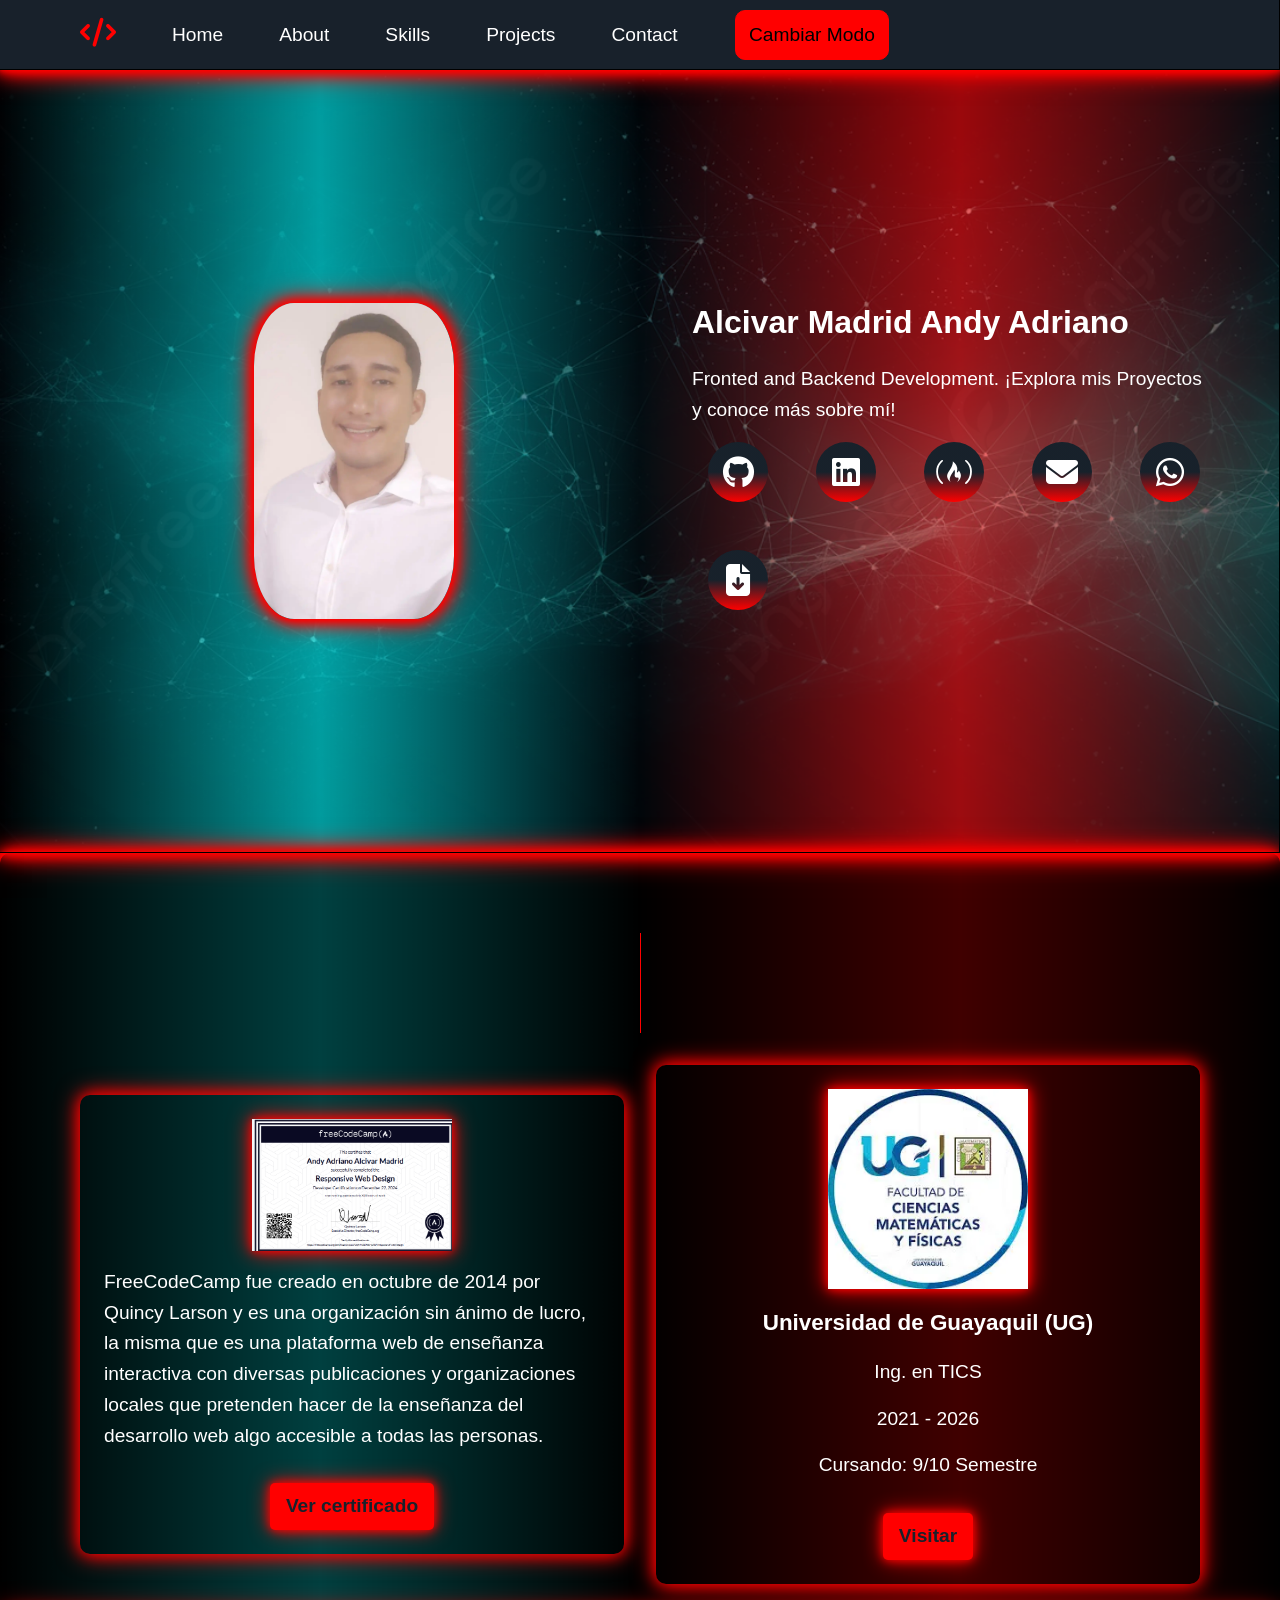
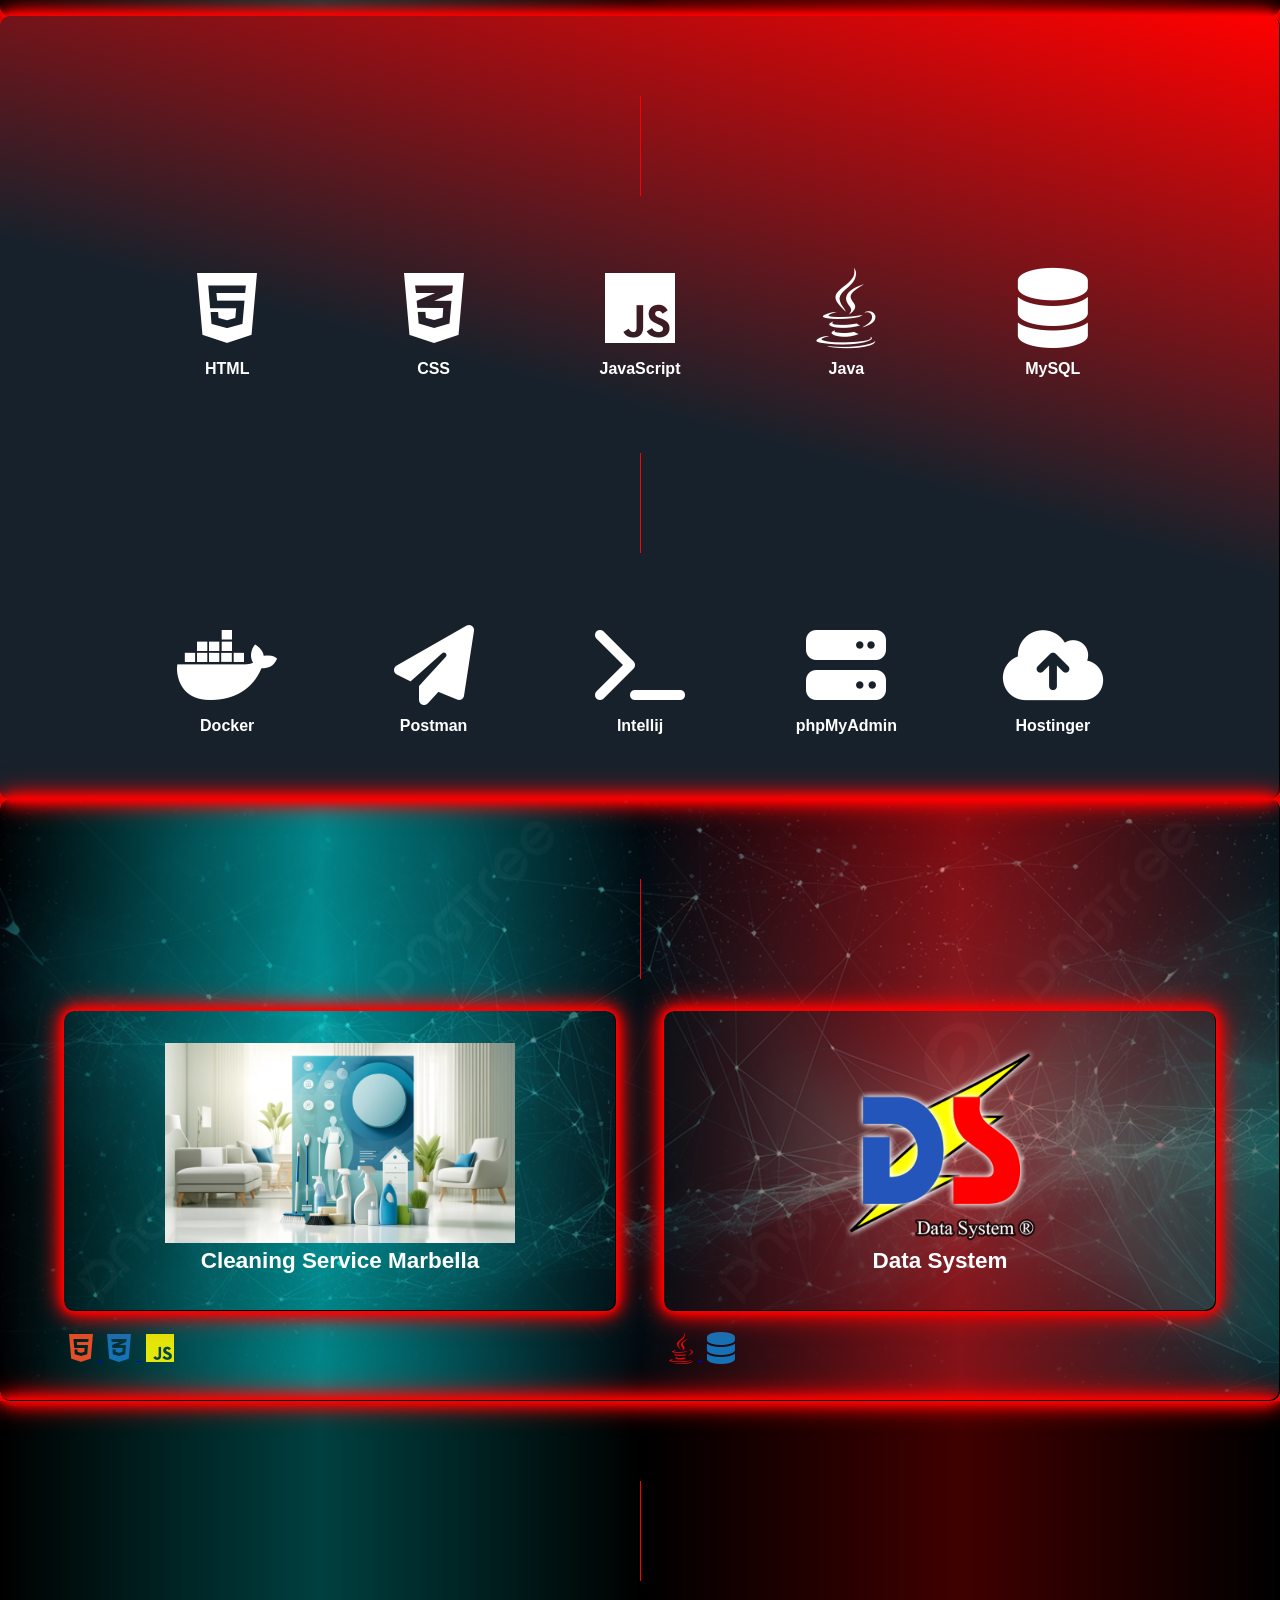
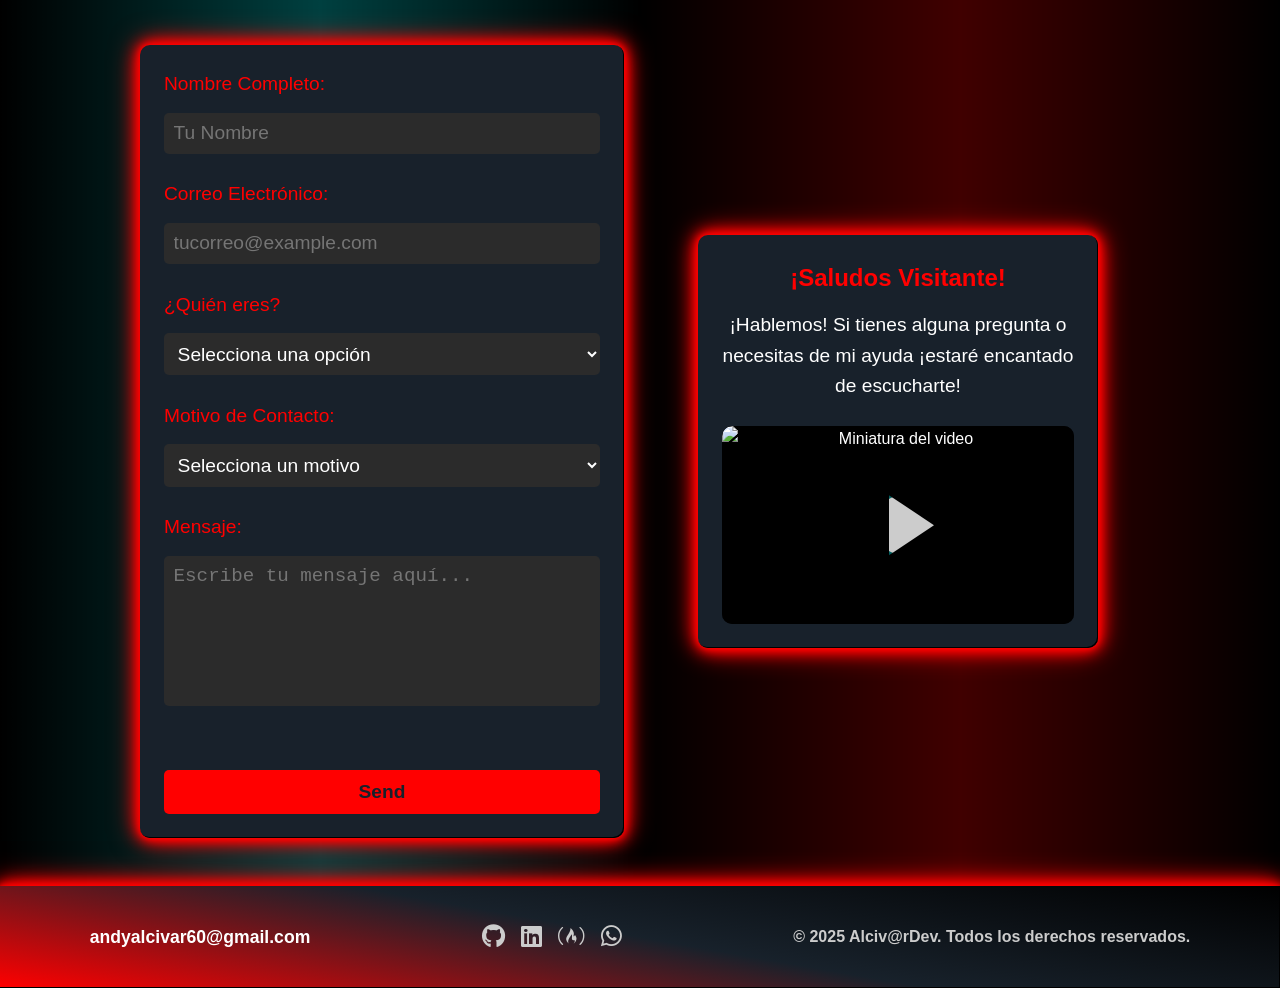
==== commit d99385d7: "Finalizando detalles en el Head" ====
--- a/index.html
+++ b/index.html
@@ -3,14 +3,19 @@
 <head>
     <meta charset="UTF-8">
     <meta name="viewport" content="width=device-width, initial-scale=1.0, user-scalable=no">
+    <meta http-equiv="X-UA-Compatible" content="IE=edge">
     <title>Alciv@rDev WebSite</title>
     <link rel="icon" type="image/png" href="../img/favicon.png">
+    <link rel="apple-touch-icon" href="assets/apple-touch-icon.png">
+    <link rel="preconnect" href="https://fonts.googleapis.com">
+    <link rel="preconnect" href="https://fonts.gstatic.com" crossorigin>
     <link rel="stylesheet" href="layout-responsive.css"> 
     <link rel="stylesheet" href="https://cdnjs.cloudflare.com/ajax/libs/font-awesome/6.7.2/css/all.min.css" integrity="sha512-Evv84Mr4kqVGRNSgIGL/F/aIDqQb7xQ2vcrdIwxfjThSH8CSR7PBEakCr51Ck+w+/U6swU2Im1vVX0SVk9ABhg==" crossorigin="anonymous" referrerpolicy="no-referrer" />
     <link rel="stylesheet" href="https://cdnjs.cloudflare.com/ajax/libs/animate.css/4.1.1/animate.min.css"/>
     <meta name="description" content="Portafolio web de Alcivar Madrid Andy Adriano. Desarrollo frontend y backend, proyectos web, contacto y más.">
     <meta name="author" content="Andy Adriano Alcivar Madrid">
     <meta name="keywords" content="Desarrollador Web, Frontend, Backend, HTML, CSS, JavaScript, Java, MySQL, Portafolio, AlcivarDev">
+    <meta name="robots" content="index, follow"> <meta property="og:type" content="website">
     <meta property="og:title" content="AlcivarDev - Desarrollador Full Stack">
     <meta property="og:description" content="Portafolio profesional y soluciones web a medida.">
     <meta property="og:image" content="https://https://peachpuff-kudu-295561.hostingersite.com/img/perfil-base.jpg"> <meta property="og:url" content="https://peachpuff-kudu-295561.hostingersite.com">
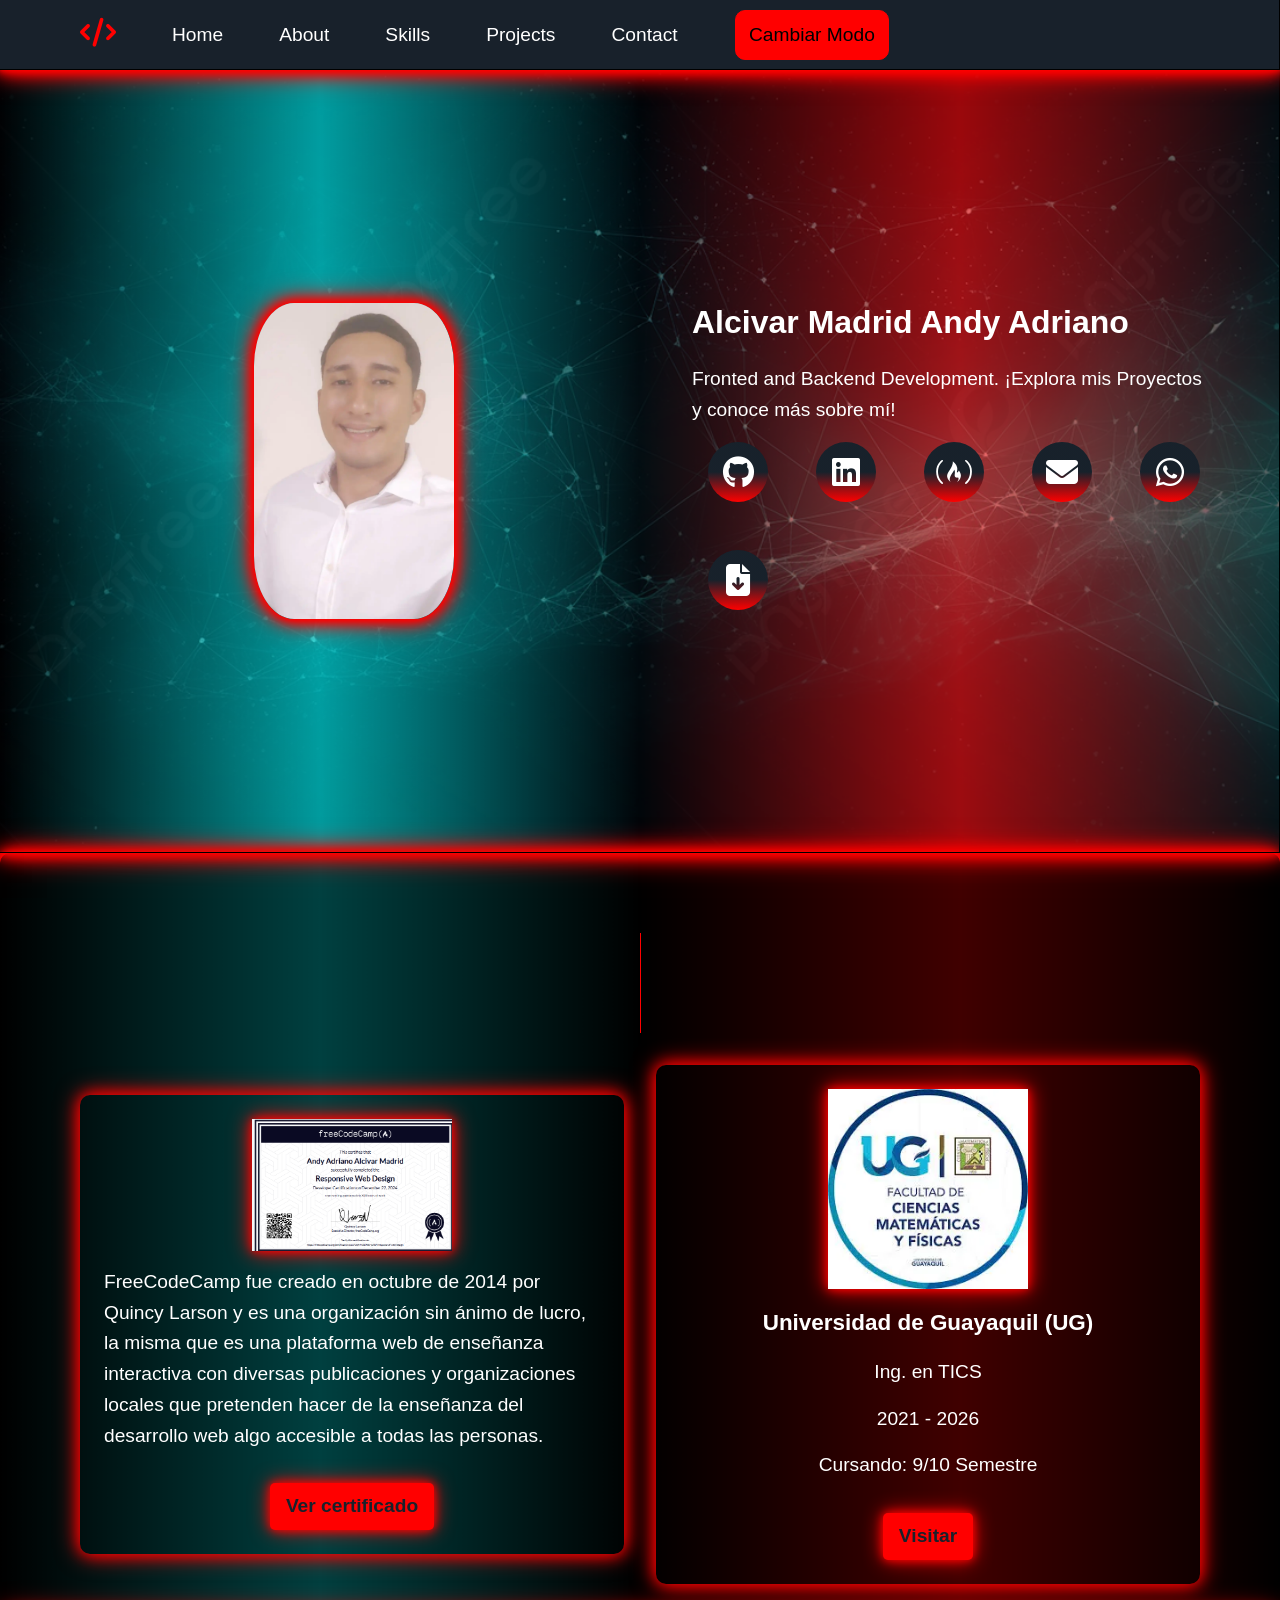
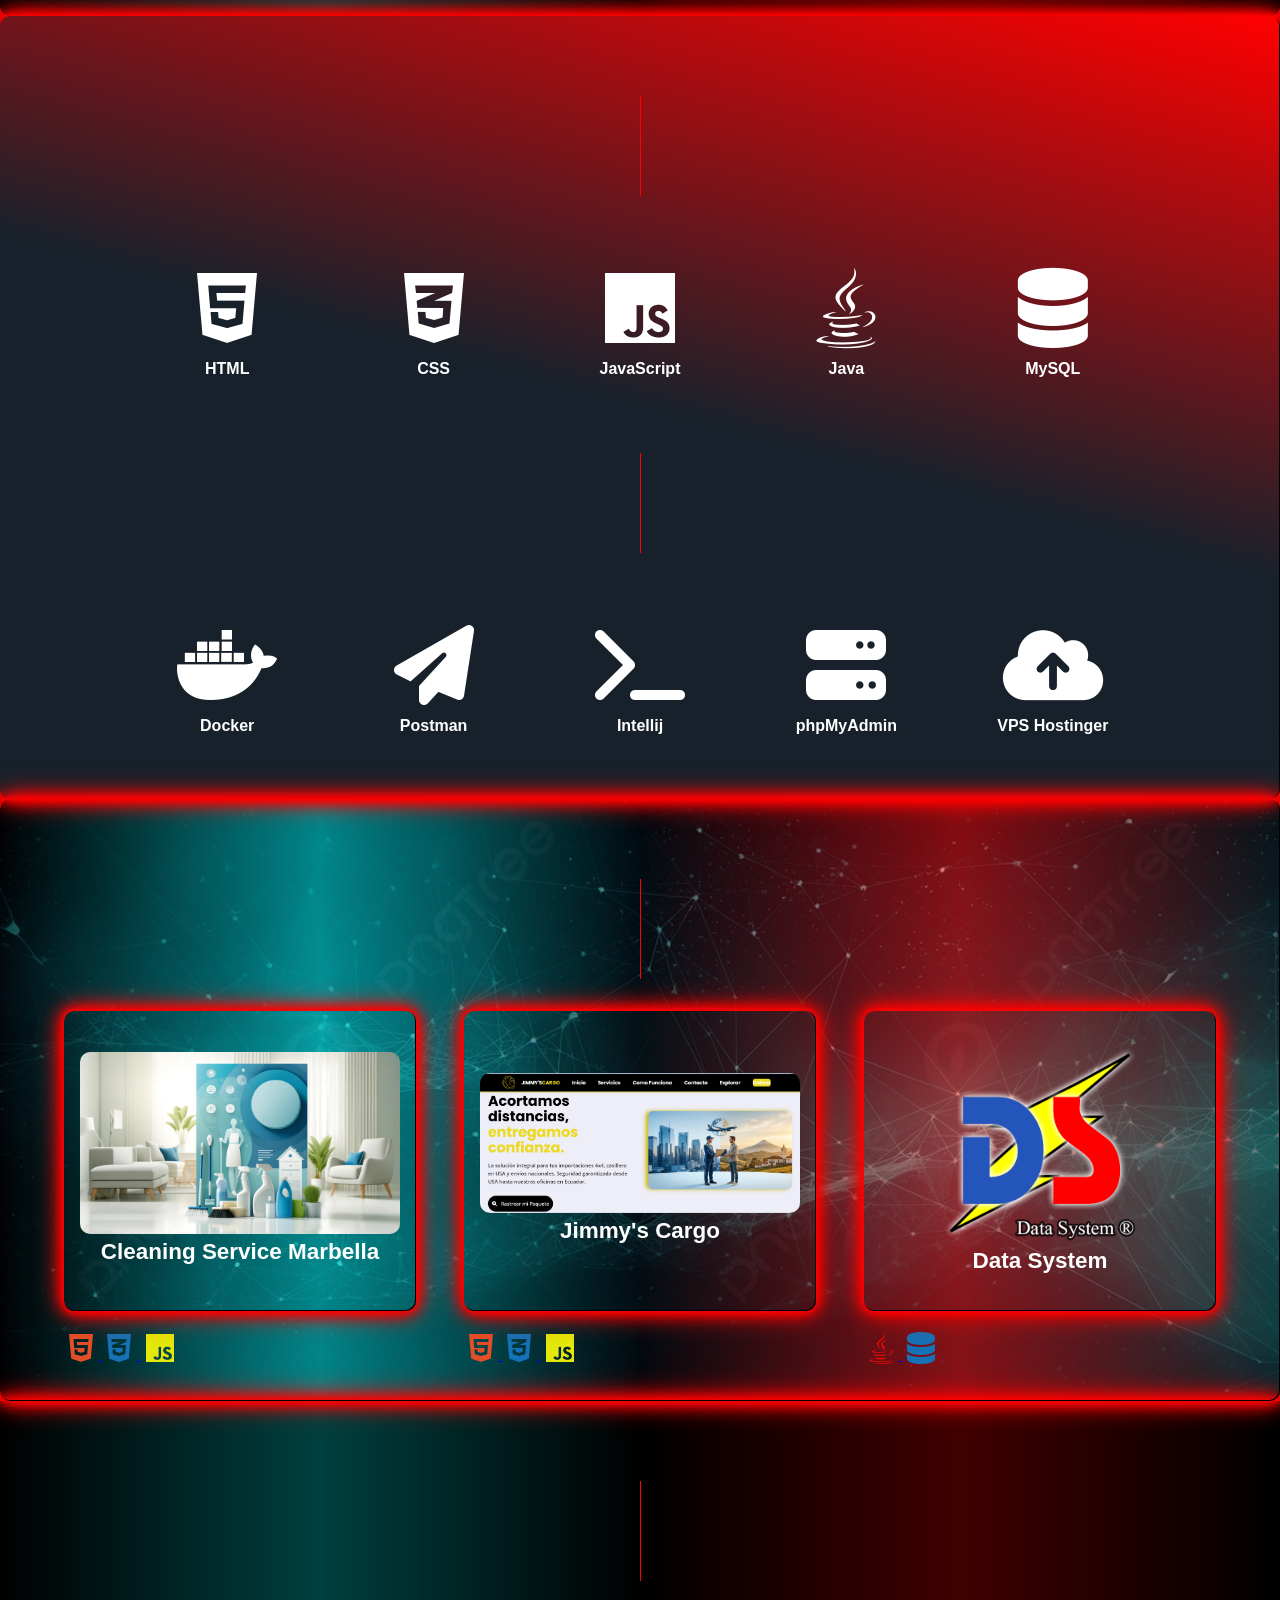
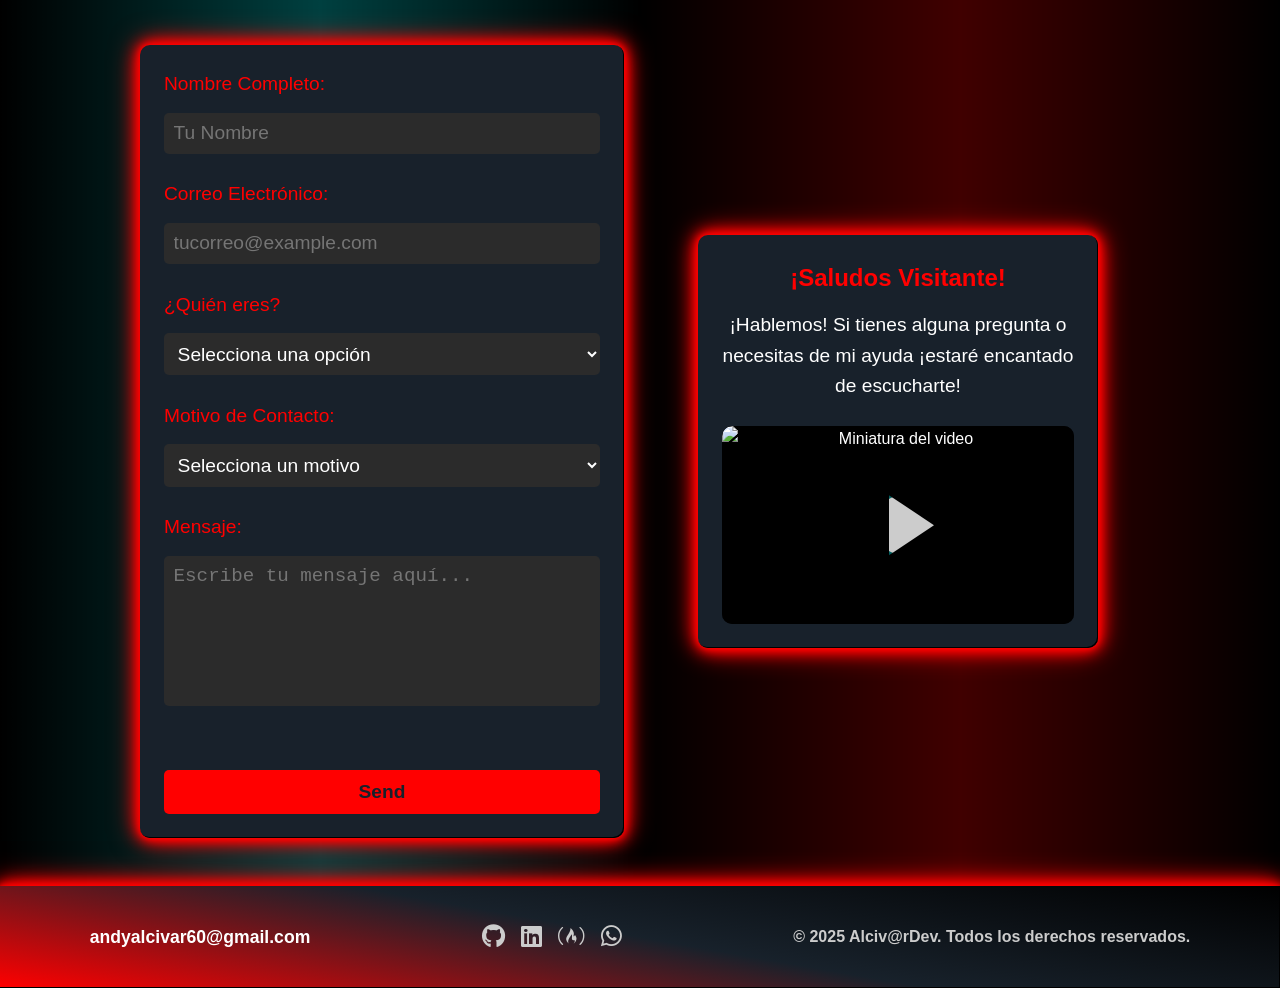
==== commit 01fc12dc: "Agregando seguridad: Login para gestión" ====
--- a/index.html
+++ b/index.html
@@ -4,21 +4,41 @@
     <meta charset="UTF-8">
     <meta name="viewport" content="width=device-width, initial-scale=1.0, user-scalable=no">
     <meta http-equiv="X-UA-Compatible" content="IE=edge">
-    <title>Alciv@rDev WebSite</title>
-    <link rel="icon" type="image/png" href="../img/favicon.png">
-    <link rel="apple-touch-icon" href="assets/apple-touch-icon.png">
+    
+    <title>Andy Alcívar | Alciv@rDev - Desarrollador Full Stack & Software en Ecuador</title>
+    
+    <link rel="canonical" href="https://alcivrdev.cloud/">
+    
+    <link rel="icon" type="image/png" href="img/favicon.png">
+    <link rel="apple-touch-icon" href="img/apple-touch-icon.png">
     <link rel="preconnect" href="https://fonts.googleapis.com">
     <link rel="preconnect" href="https://fonts.gstatic.com" crossorigin>
     <link rel="stylesheet" href="layout-responsive.css"> 
     <link rel="stylesheet" href="https://cdnjs.cloudflare.com/ajax/libs/font-awesome/6.7.2/css/all.min.css" integrity="sha512-Evv84Mr4kqVGRNSgIGL/F/aIDqQb7xQ2vcrdIwxfjThSH8CSR7PBEakCr51Ck+w+/U6swU2Im1vVX0SVk9ABhg==" crossorigin="anonymous" referrerpolicy="no-referrer" />
     <link rel="stylesheet" href="https://cdnjs.cloudflare.com/ajax/libs/animate.css/4.1.1/animate.min.css"/>
-    <meta name="description" content="Portafolio web de Alcivar Madrid Andy Adriano. Desarrollo frontend y backend, proyectos web, contacto y más.">
-    <meta name="author" content="Andy Adriano Alcivar Madrid">
-    <meta name="keywords" content="Desarrollador Web, Frontend, Backend, HTML, CSS, JavaScript, Java, MySQL, Portafolio, AlcivarDev">
-    <meta name="robots" content="index, follow"> <meta property="og:type" content="website">
-    <meta property="og:title" content="AlcivarDev - Desarrollador Full Stack">
-    <meta property="og:description" content="Portafolio profesional y soluciones web a medida.">
-    <meta property="og:image" content="https://https://peachpuff-kudu-295561.hostingersite.com/img/perfil-base.jpg"> <meta property="og:url" content="https://peachpuff-kudu-295561.hostingersite.com">
+    
+    <meta name="description" content="Portafolio de Andy Alcívar (Alciv@rDev). Desarrollo de Software a medida, Sistemas Web (Java Spring Boot, MySQL) y Soluciones IT en Guayaquil y Durán, Ecuador.">
+    <meta name="author" content="Andy Adriano Alcívar Madrid">
+    <meta name="keywords" content="Desarrollador Web Ecuador, Programador Java Spring Boot, Sistemas de Inventario, Backend Developer, Frontend, AlcivarDev, Andy Alcivar, Durán, Guayaquil, Software a medida">
+    <meta name="robots" content="index, follow">
+    
+    <meta name="geo.region" content="EC-G">
+    <meta name="geo.placename" content="Durán">
+    <meta name="geo.position" content="-2.170998;-79.822006">
+    <meta name="ICBM" content="-2.170998, -79.822006">
+
+    <meta property="og:type" content="website">
+    <meta property="og:site_name" content="Alciv@rDev Portfolio">
+    <meta property="og:title" content="Andy Alcívar - Desarrollador Full Stack Java & Web">
+    <meta property="og:description" content="Transformo ideas en software. Especialista en Java, Spring Boot y Desarrollo Web Moderno. ¡Mira mis proyectos!">
+    <meta property="og:image" content="https://alcivrdev.cloud/img/perfil-base.jpg"> 
+    <meta property="og:image:alt" content="Foto de perfil de Andy Alcivar - Desarrollador">
+    <meta property="og:url" content="https://alcivrdev.cloud/">
+    
+    <meta name="twitter:card" content="summary_large_image">
+    <meta name="twitter:title" content="Alciv@rDev | Soluciones de Software">
+    <meta name="twitter:description" content="Portafolio profesional de Andy Alcívar. Desarrollo Backend y Frontend.">
+    <meta name="twitter:image" content="https://alcivrdev.cloud/img/perfil-base.jpg">
 </head>
 <body>
 
@@ -165,7 +185,7 @@
             </a>
              <a href="https://www.hostinger.com/es?utm_campaign=Brand-RET|NT:Se|LO:Other-LATAM-t2&utm_medium=ppc&gad_source=1&gad_campaignid=20858835595&gbraid=0AAAAADMy-hYq5brIY6MK5HpG-MNJabJjT&gclid=CjwKCAiA3-3KBhBiEiwA2x7FdFw1T4HvLF2jgd-Do3QM209aBIrDFqg-b3HblkEUEiSAPKYd84nUmhoC2bgQAvD_BwE" target="_blank" aria-label="Herramienta Hostinger">
                 <i class="fa-solid fa-cloud-arrow-up"></i>
-                <h2>Hostinger</h2>
+                <h2>VPS Hostinger</h2>
             </a>
              </div>
     </section>
@@ -209,6 +229,36 @@
                 <div class="card">
                     <div class="face front">
                         <picture>
+                            <source srcset="../img/jimmys-preview.webp" type="image/webp">
+                            <img src="../img/jimmys-preview.jpg" alt="Jimmy's Cargo sitio web realizado con HTML, CSS y JavaScript" loading="lazy">
+                        </picture>
+                        <h3>Jimmy's Cargo</h3>
+                    </div>
+                    <div class="face back">
+                        <h3>Jimmy's Cargo</h3>
+                        <p>
+                        Jimmy's Cargo es una página web desarrollada para un negocio de transporte de mercancías. 
+                        El sitio fue diseñado con un enfoque limpio, moderno y completamente responsive, ofreciendo una experiencia fluida tanto en móviles como en escritorio.
+                        </p>
+                        <a role="button" href="https://jimmyscargoecu.com" target="_blank">
+                        <button class="btn neon-pulse">
+                                <span>Details</span>
+                        </button>
+                        </a>
+                    </div>
+                </div>
+                <div class="iconos">
+                    <a href="https://cleaningservice-marbella.com" target="_blank">
+                        <i class="fa-brands fa-html5 surprise" ></i>
+                        <i class="fa-brands fa-css3-alt surprise"></i>
+                        <i class="fa-brands fa-js surprise"></i>
+                    </a>
+                </div>
+            </div>
+            <div class="project pulse">
+                <div class="card">
+                    <div class="face front">
+                        <picture>
                             <source srcset="../img/DS.webp" type="image/webp">
                             <img src="../img/DS.jpg" alt="Proyecto Data System realizado con Java y MySQL" loading="lazy">
                         </picture>
@@ -218,7 +268,7 @@
                         <h3>Data System</h3>
                         <p>Data System es un software para optimizar la gestión de productos y clientes en una tienda de electrodomésticos llamada StarShop Technology. 
                         Este sistema CRUD (Create, Read, Update, Delete) permite llevar un control detallado de inventario, registro de clientes, productos y transacciones internas.</p>
-                        <a role="button" href="https://github.com/Andy-Alcivar/CURRICULUM-VITAE" target="_blank">
+                        <a role="button" href="https://github.com/Andy-Alcivar/Data-System-Java" target="_blank">
                             <button class="btn neon-pulse">
                                     <span>Details</span>
                             </button>
--- a/layout-responsive.css
+++ b/layout-responsive.css
@@ -648,6 +648,7 @@
 .face {
     width: 100%;
     height: 100%;
+    padding: 1rem;
     position: absolute;
     backface-visibility: hidden;
     border-radius: 10px; /* Consistente con card */
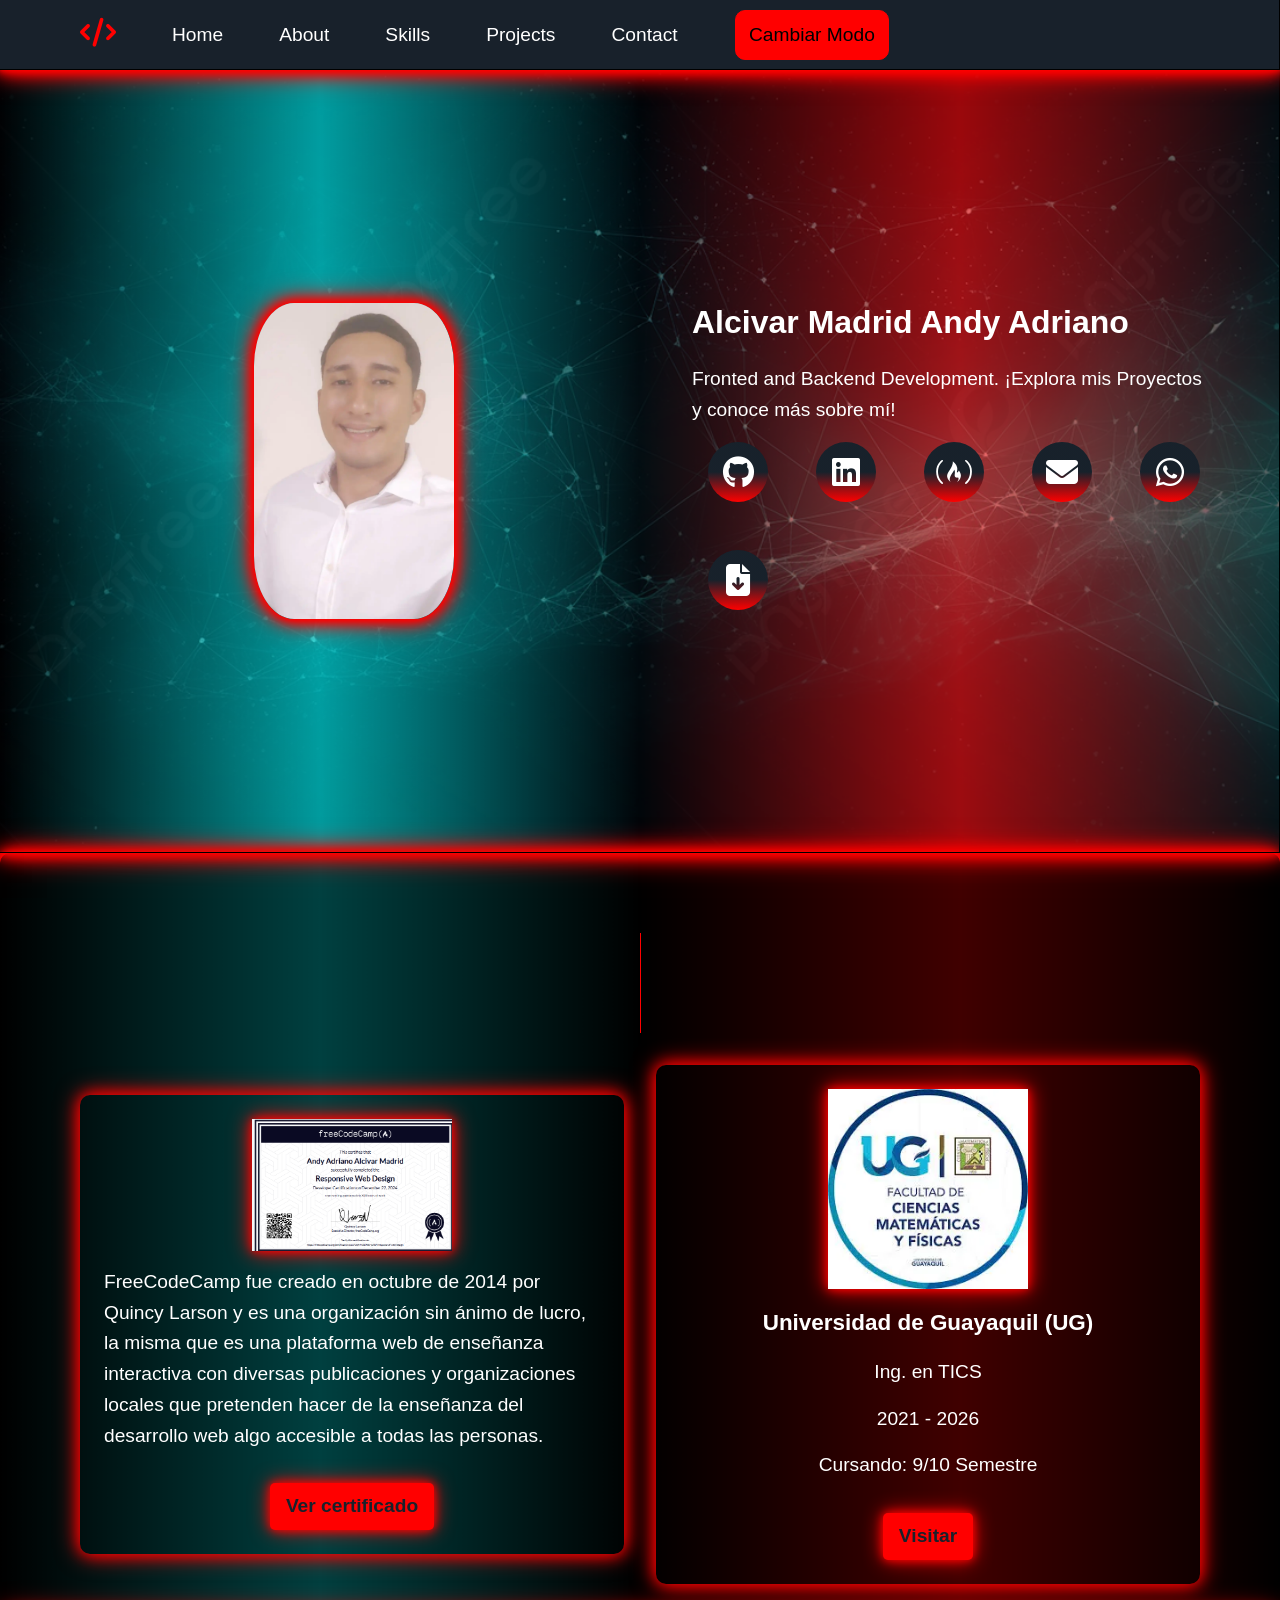
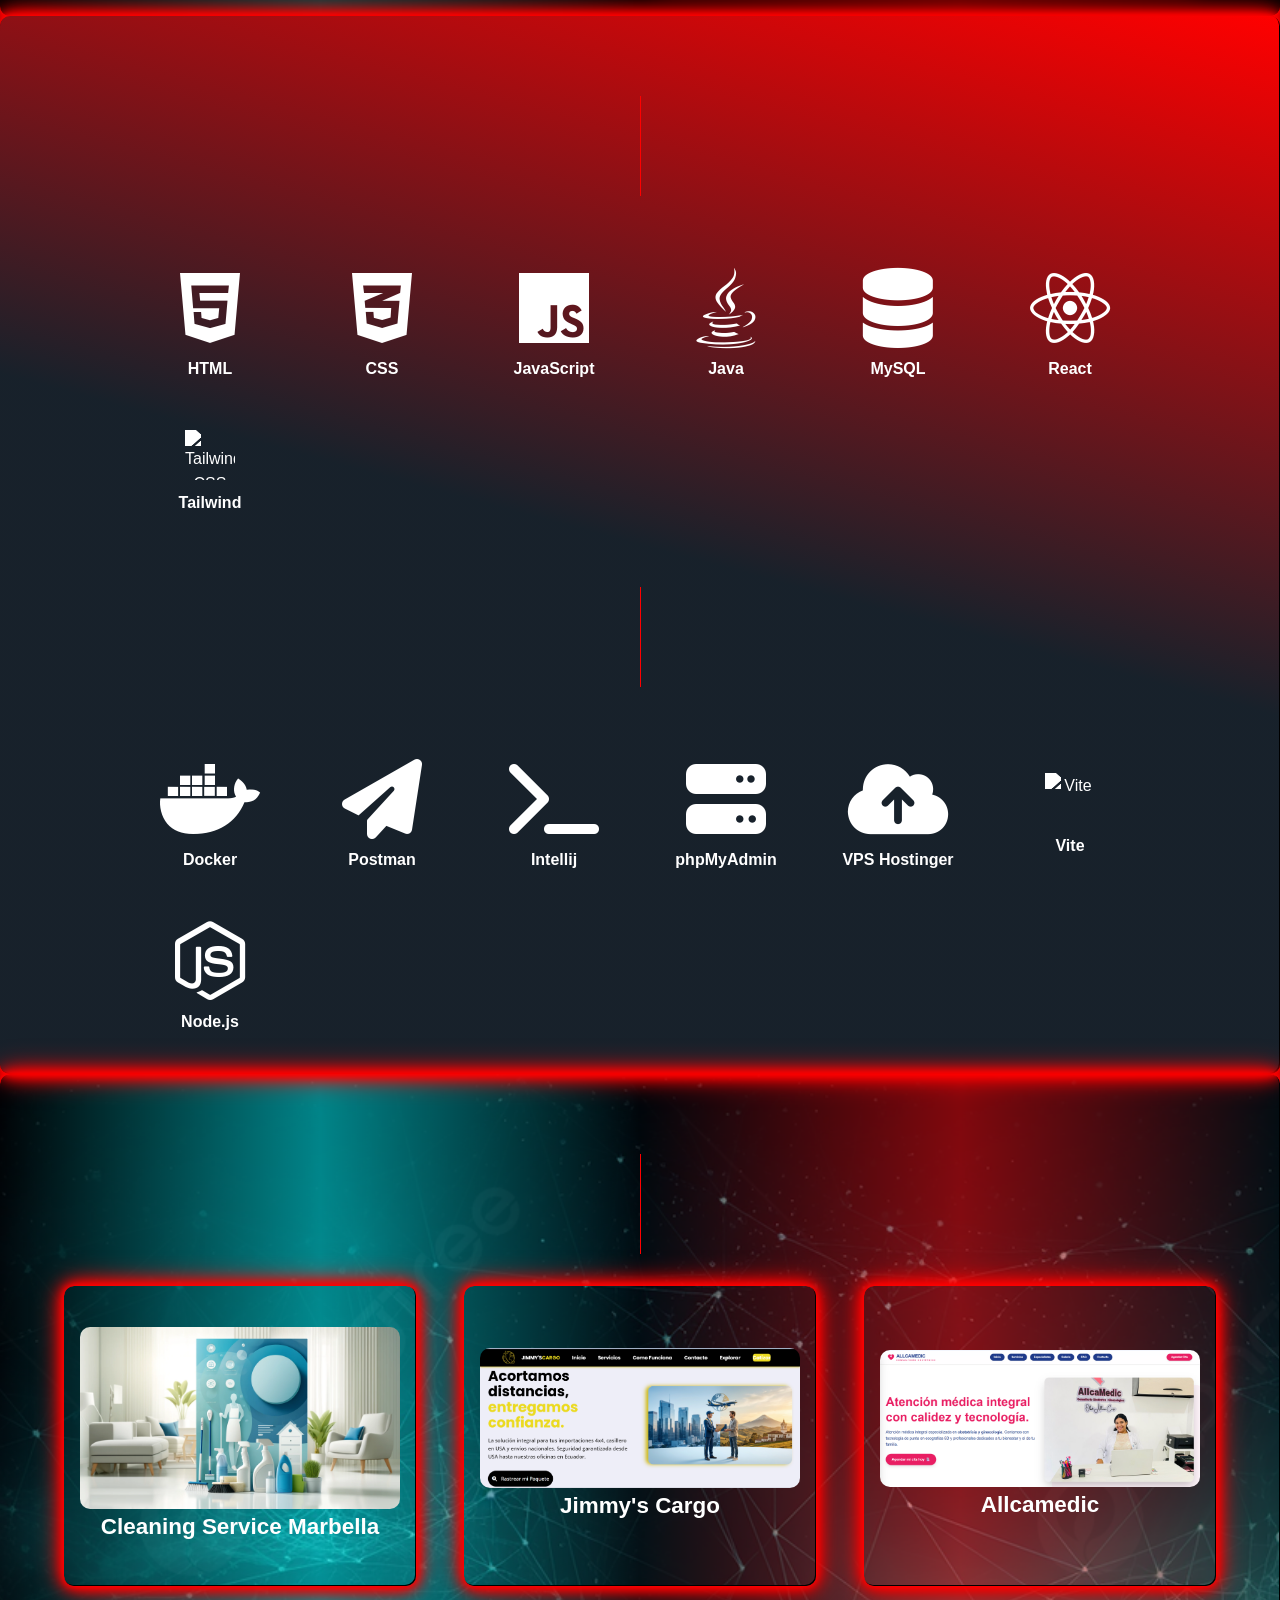
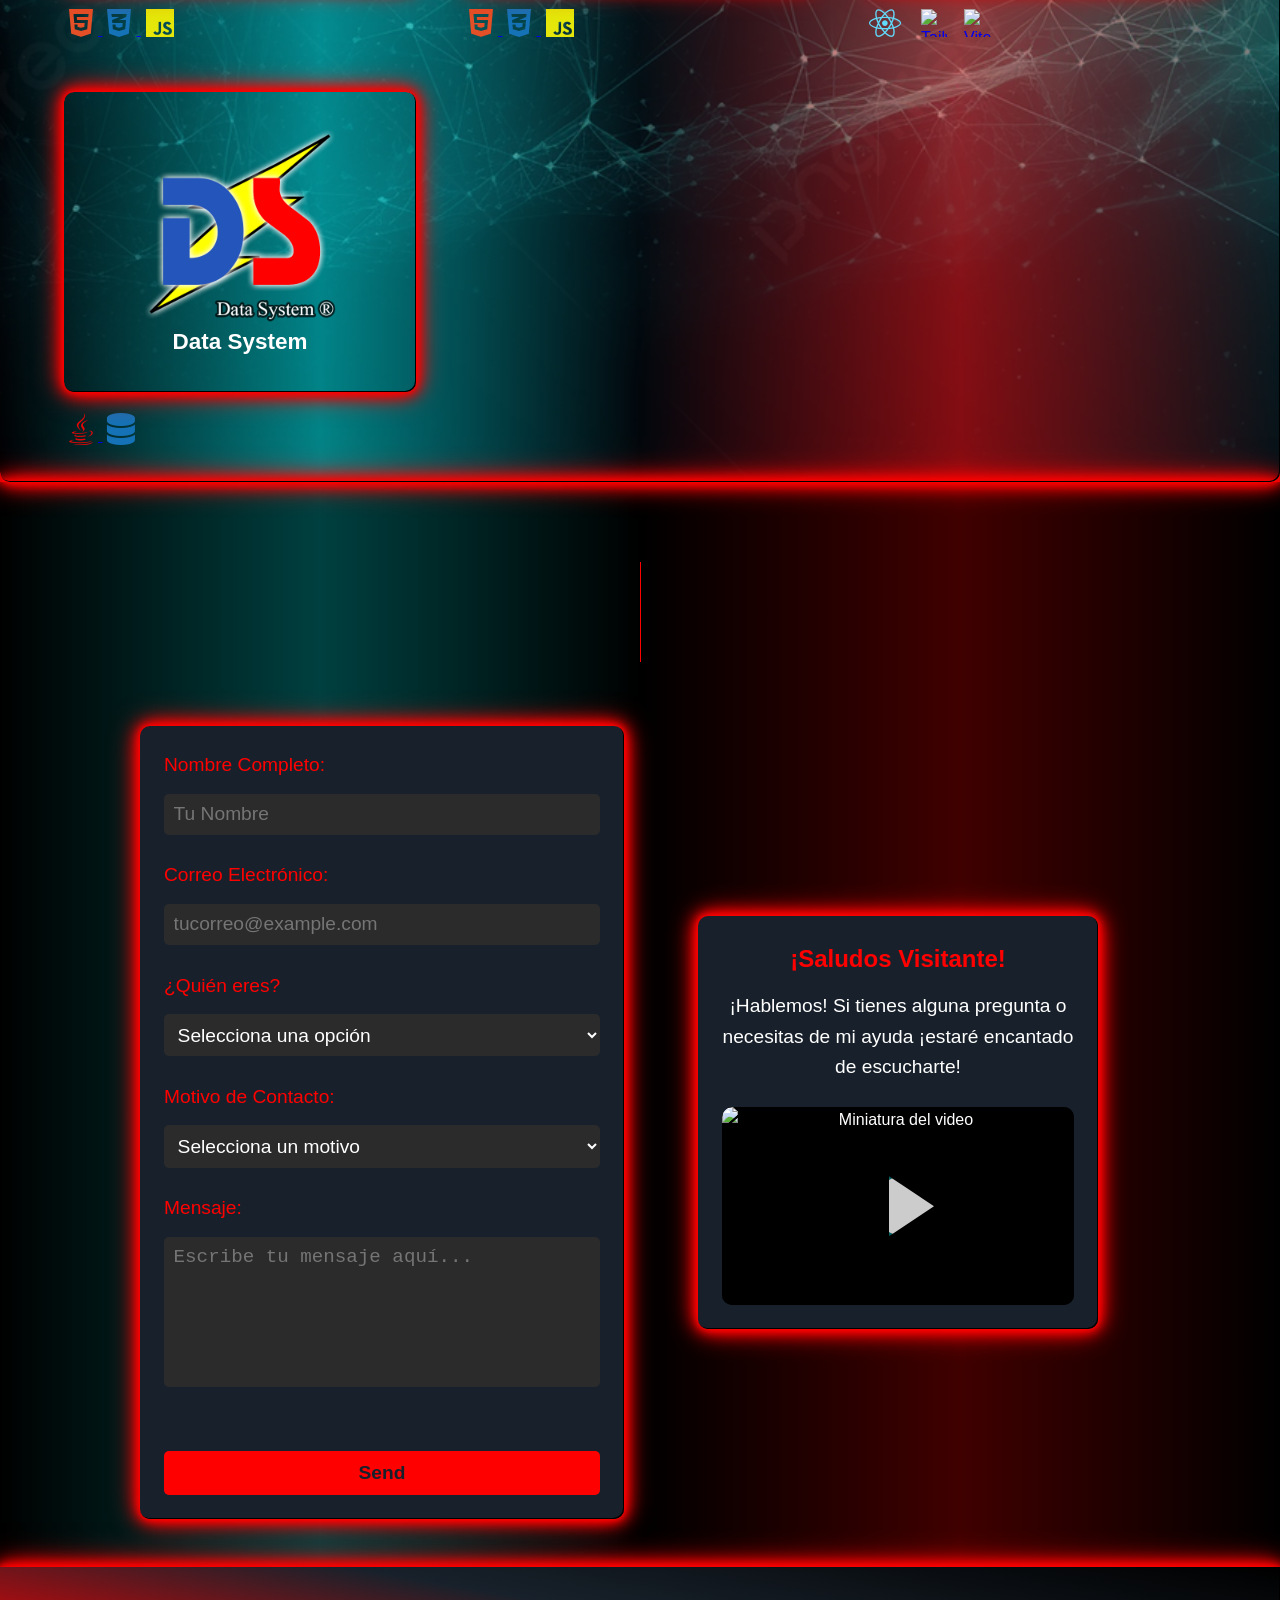
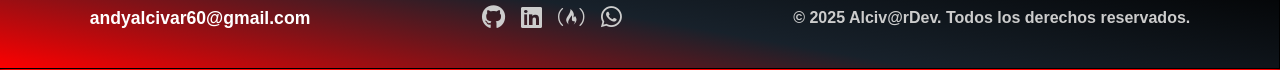
==== commit 715867bf: "feat: actualización de vitrina con proyecto Allcamedic y nuevo stack tecnológico" ====
--- a/index.html
+++ b/index.html
@@ -140,6 +140,35 @@
         <h2 class="section-title">
             <span class="typing-text">🛠️ Skills</span> 
         </h2>
+        
+        <style>
+            /* 1. Estado por defecto: Forzamos que la imagen sea blanca */
+            .div-skills a img.logo-blanco {
+                width: 50px;
+                height: 50px;
+                margin: 0 auto 10px auto;
+                display: block;
+                /* Filtro para hacer cualquier imagen blanca */
+                filter: brightness(0) invert(1);
+                transition: all 0.3s ease; /* Transición suave */
+            }
+
+            /* 2. Estado Hover: Mostramos el color original + brillo rojo */
+            .div-skills a:hover img.logo-blanco {
+                /* Quitamos la blancura para mostrar el color original */
+                filter: brightness(1) invert(0);
+                /* Aplicamos un brillo rojo intenso (como el de tus otros iconos) */
+                filter: drop-shadow(0 0 12px rgba(255, 0, 0, 0.8));
+                /* Opcional: El salto hacia arriba que tenían antes */
+                transform: translateY(-5px);
+            }
+
+            /* Aseguramos que el icono de React también siga tu CSS rojo en hover */
+            .div-skills a i.fa-react {
+                transition: all 0.3s ease;
+            }
+        </style>
+
         <div class="div-skills scroll-animar" data-animation="animate__jackInTheBox">
             <a href="https://developer.mozilla.org/es/docs/Web/HTML" target="_blank" aria-label="Habilidad HTML">
                 <i class="fa-brands fa-html5"></i>
@@ -161,7 +190,16 @@
                 <i class="fa-solid fa-database"></i>
                 <h2>MySQL</h2>
             </a>
-             </div>
+            
+            <a href="https://react.dev/" target="_blank" aria-label="Habilidad React">
+                <i class="fa-brands fa-react"></i>
+                <h2>React</h2>
+            </a>
+            <a href="https://tailwindcss.com/" target="_blank" aria-label="Habilidad Tailwind CSS">
+                <img src="https://upload.wikimedia.org/wikipedia/commons/d/d5/Tailwind_CSS_Logo.svg" alt="Tailwind CSS" class="logo-blanco">
+                <h2>Tailwind</h2>
+            </a>
+        </div>
 
         <h2 class="section-title">
             <span class="typing-text">🛠️ Tools</span> 
@@ -187,7 +225,16 @@
                 <i class="fa-solid fa-cloud-arrow-up"></i>
                 <h2>VPS Hostinger</h2>
             </a>
-             </div>
+            
+            <a href="https://vitejs.dev/" target="_blank" aria-label="Herramienta Vite">
+                <img src="https://upload.wikimedia.org/wikipedia/commons/f/f1/Vitejs-logo.svg" alt="Vite" class="logo-blanco">
+                <h2>Vite</h2>
+            </a>
+            <a href="https://nodejs.org/" target="_blank" aria-label="Herramienta Node.js">
+                <i class="fa-brands fa-node-js"></i>
+                <h2>Node.js</h2>
+            </a>
+        </div>
     </section>
 
     <section id="projects" class="section-content">
@@ -248,10 +295,65 @@
                     </div>
                 </div>
                 <div class="iconos">
-                    <a href="https://cleaningservice-marbella.com" target="_blank">
+                    <a href="https://jimmyscargoecu.com" target="_blank">
                         <i class="fa-brands fa-html5 surprise" ></i>
                         <i class="fa-brands fa-css3-alt surprise"></i>
                         <i class="fa-brands fa-js surprise"></i>
+                    </a>
+                </div>
+            </div>
+            <div class="project pulse">
+                <div class="card">
+                    <div class="face front">
+                        <picture>
+                            <source srcset="../img/allcamedic-preview.webp" type="image/webp">
+                            <img src="../img/allcamedic-preview.jpg" alt="Allcamedic sitio web realizado con React, Tailwind CSS y Vite" loading="lazy">
+                        </picture>
+                        <h3>Allcamedic</h3>
+                    </div>
+                    <div class="face back">
+                        <h3>Allcamedic</h3>
+                        <p>
+                        Allcamedic es una Single Page Application (SPA) premium para un consultorio médico obstétrico. 
+                        El sitio destaca por sus animaciones fluidas, diseño 100% responsivo, optimización SEO avanzada y un enlace directo de conversión a WhatsApp.
+                        </p>
+                        <a role="button" href="https://allcamedic.alcivrdev.cloud" target="_blank">
+                        <button class="btn neon-pulse">
+                                <span>Details</span>
+                        </button>
+                        </a>
+                    </div>
+                </div>
+                
+                <style>
+                    /* Hacemos que los SVG salten y brillen igual que las fuentes */
+                    .iconos img.surprise {
+                        transition: transform 0.3s ease, filter 0.3s ease;
+                        cursor: pointer;
+                    }
+                    .iconos img.surprise:hover {
+                        transform: scale(1.2) translateY(-4px); /* El salto hacia arriba */
+                        filter: drop-shadow(0 0 8px rgba(255, 255, 255, 0.8)); /* El brillo neón */
+                    }
+                    /* Le damos el brillo azul característico a React */
+                    .iconos i.fa-react {
+                        transition: all 0.3s ease;
+                    }
+                    .iconos i.fa-react:hover {
+                        text-shadow: 0 0 12px #61DAFB;
+                        transform: scale(1.2) translateY(-4px);
+                    }
+                </style>
+
+                <div class="iconos">
+                    <a href="https://allcamedic.alcivrdev.cloud" target="_blank" style="display: flex; gap: 15px; align-items: center; justify-content: center; text-decoration: none;">
+                        
+                        <i class="fa-brands fa-react surprise" title="React" style="color: #61DAFB;"></i>
+                        
+                        <img src="https://upload.wikimedia.org/wikipedia/commons/d/d5/Tailwind_CSS_Logo.svg" alt="Tailwind CSS" class="surprise" title="Tailwind CSS" style="width: 28px; height: 28px; object-fit: contain;">
+                        
+                        <img src="https://upload.wikimedia.org/wikipedia/commons/f/f1/Vitejs-logo.svg" alt="Vite" class="surprise" title="Vite" style="width: 28px; height: 28px; object-fit: contain;">
+                        
                     </a>
                 </div>
             </div>
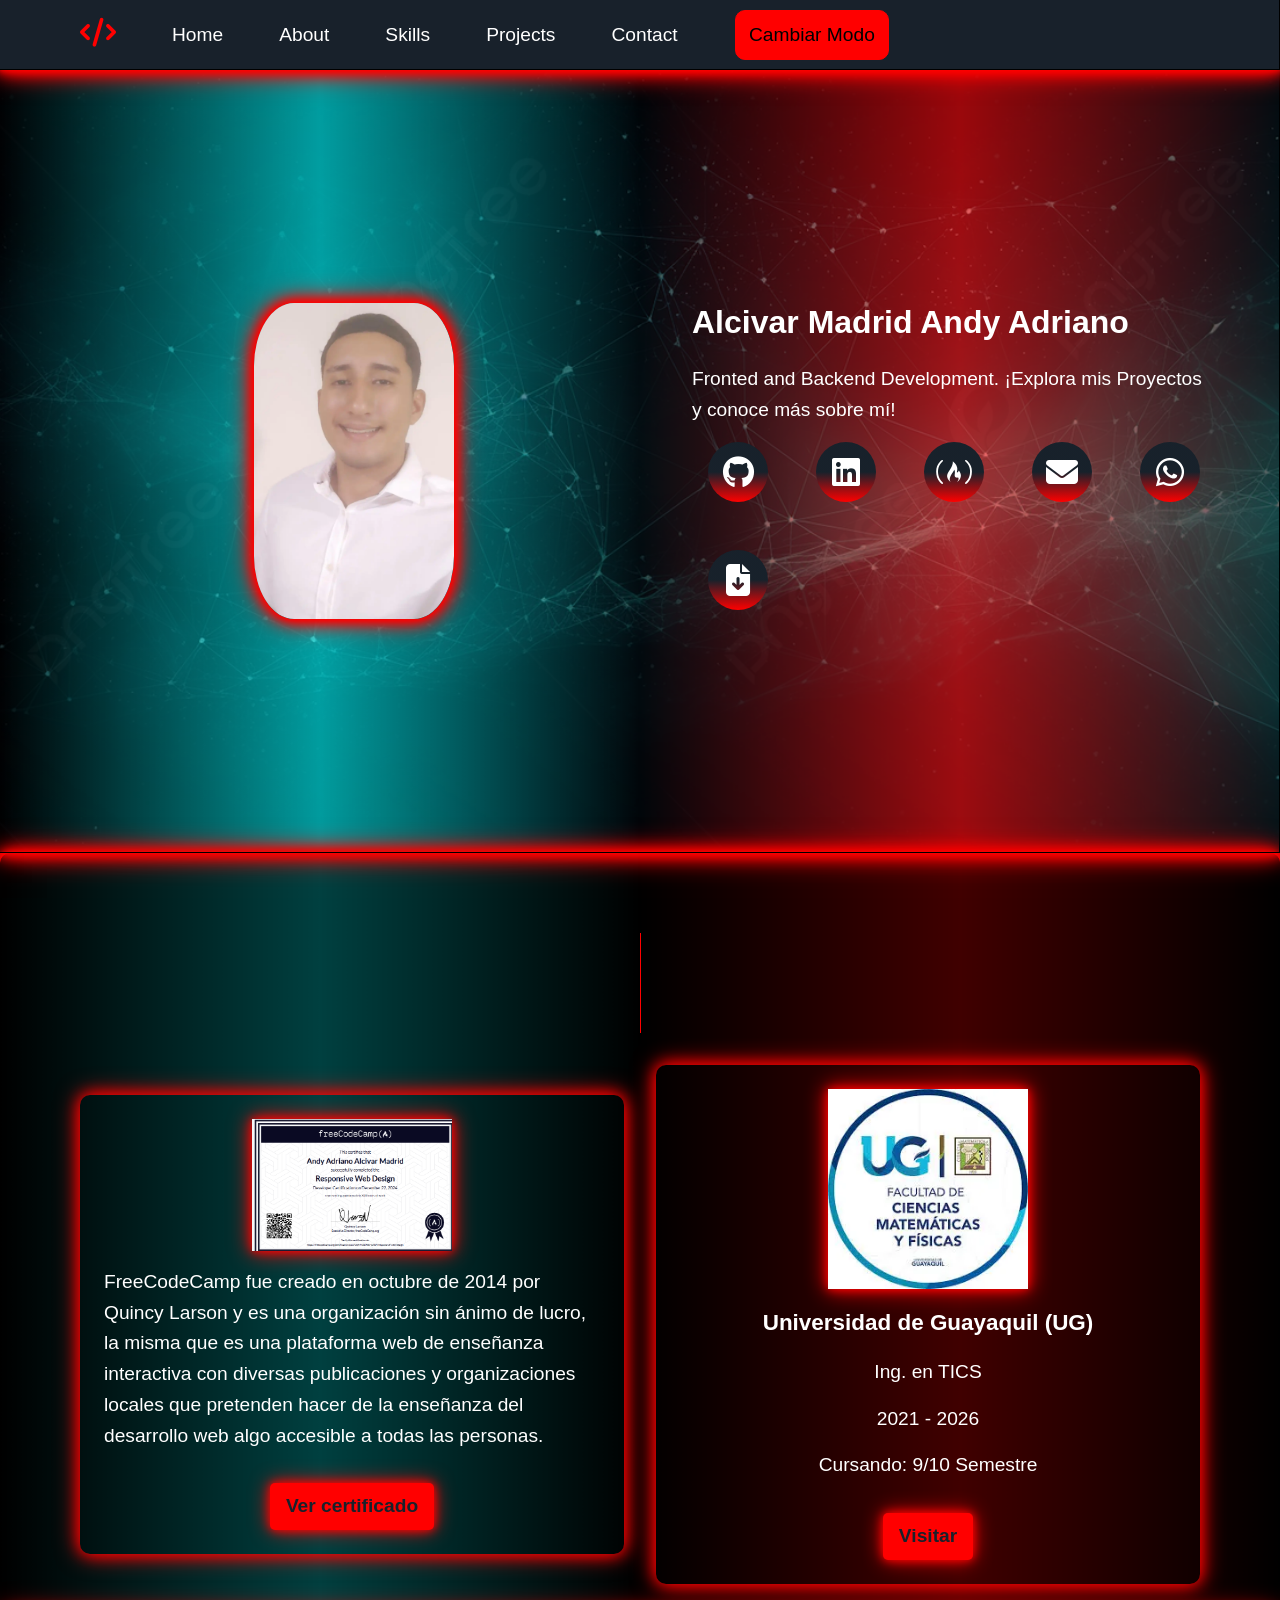
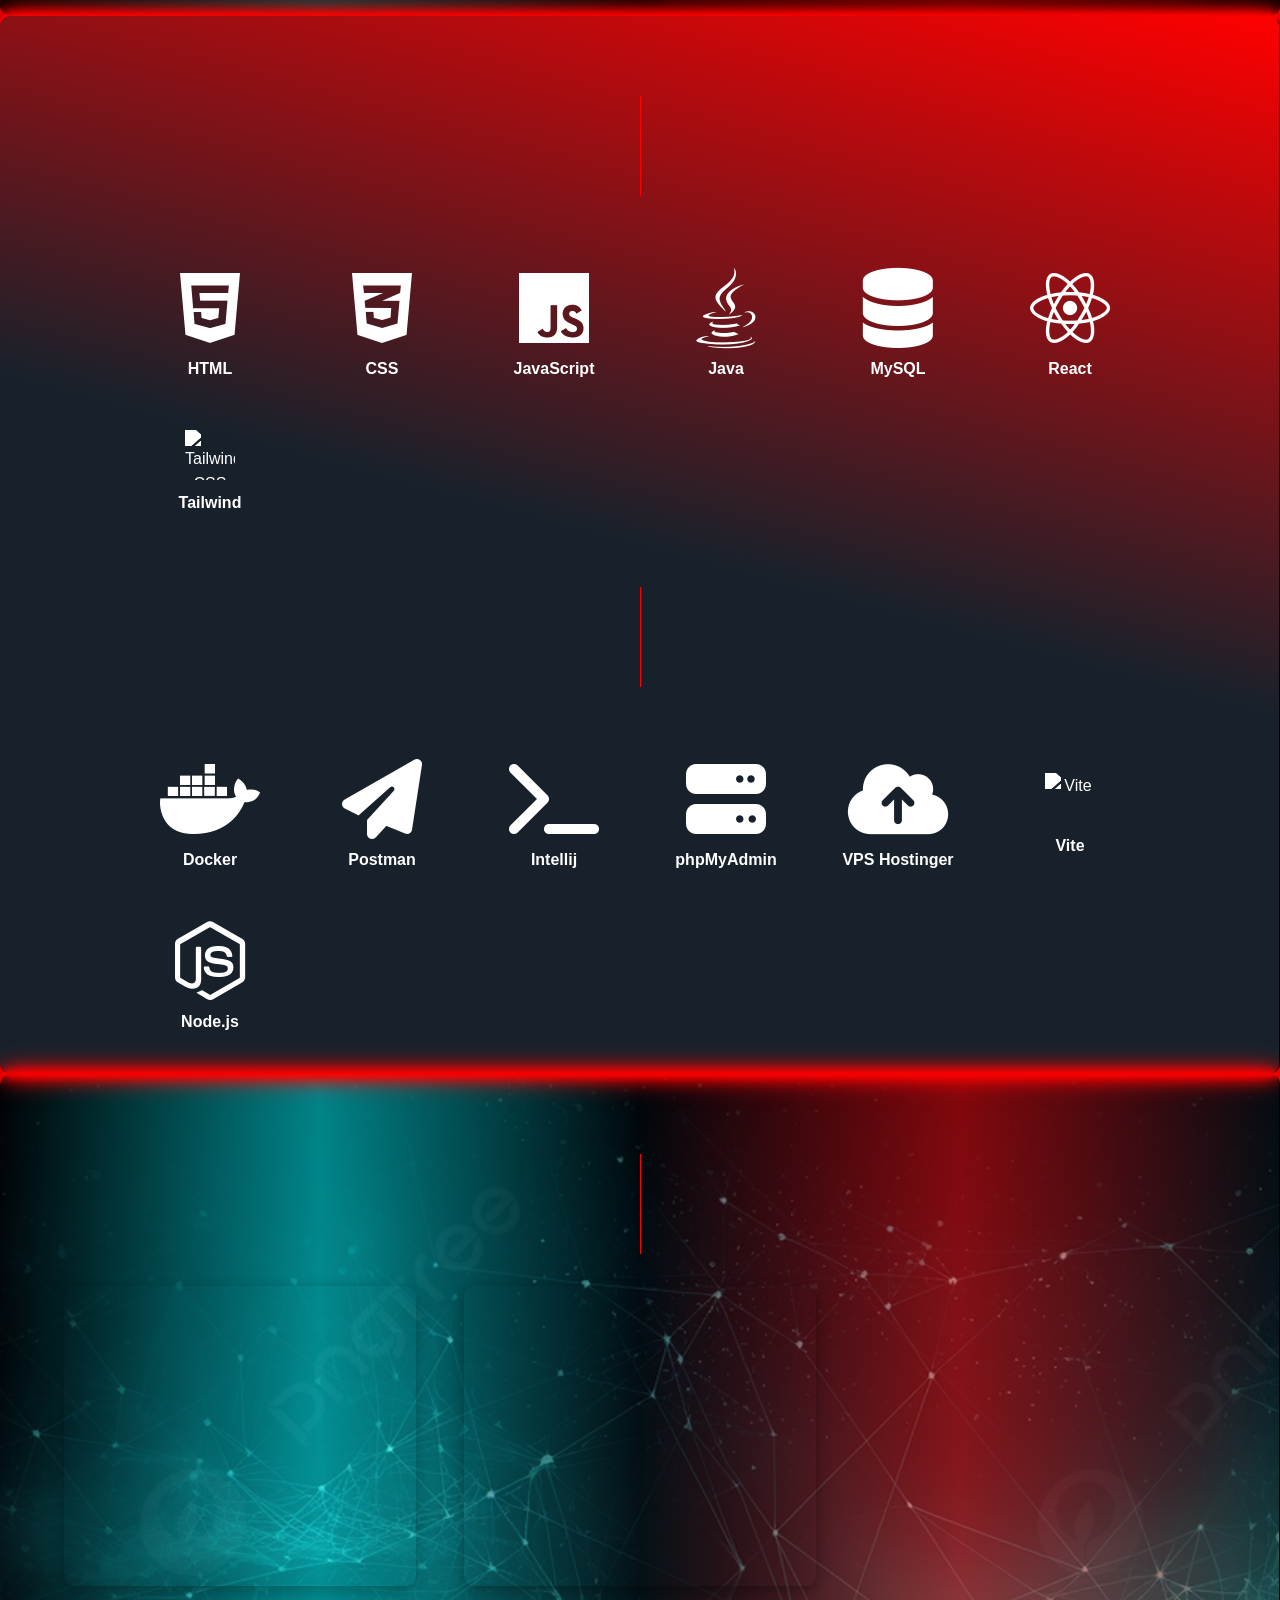
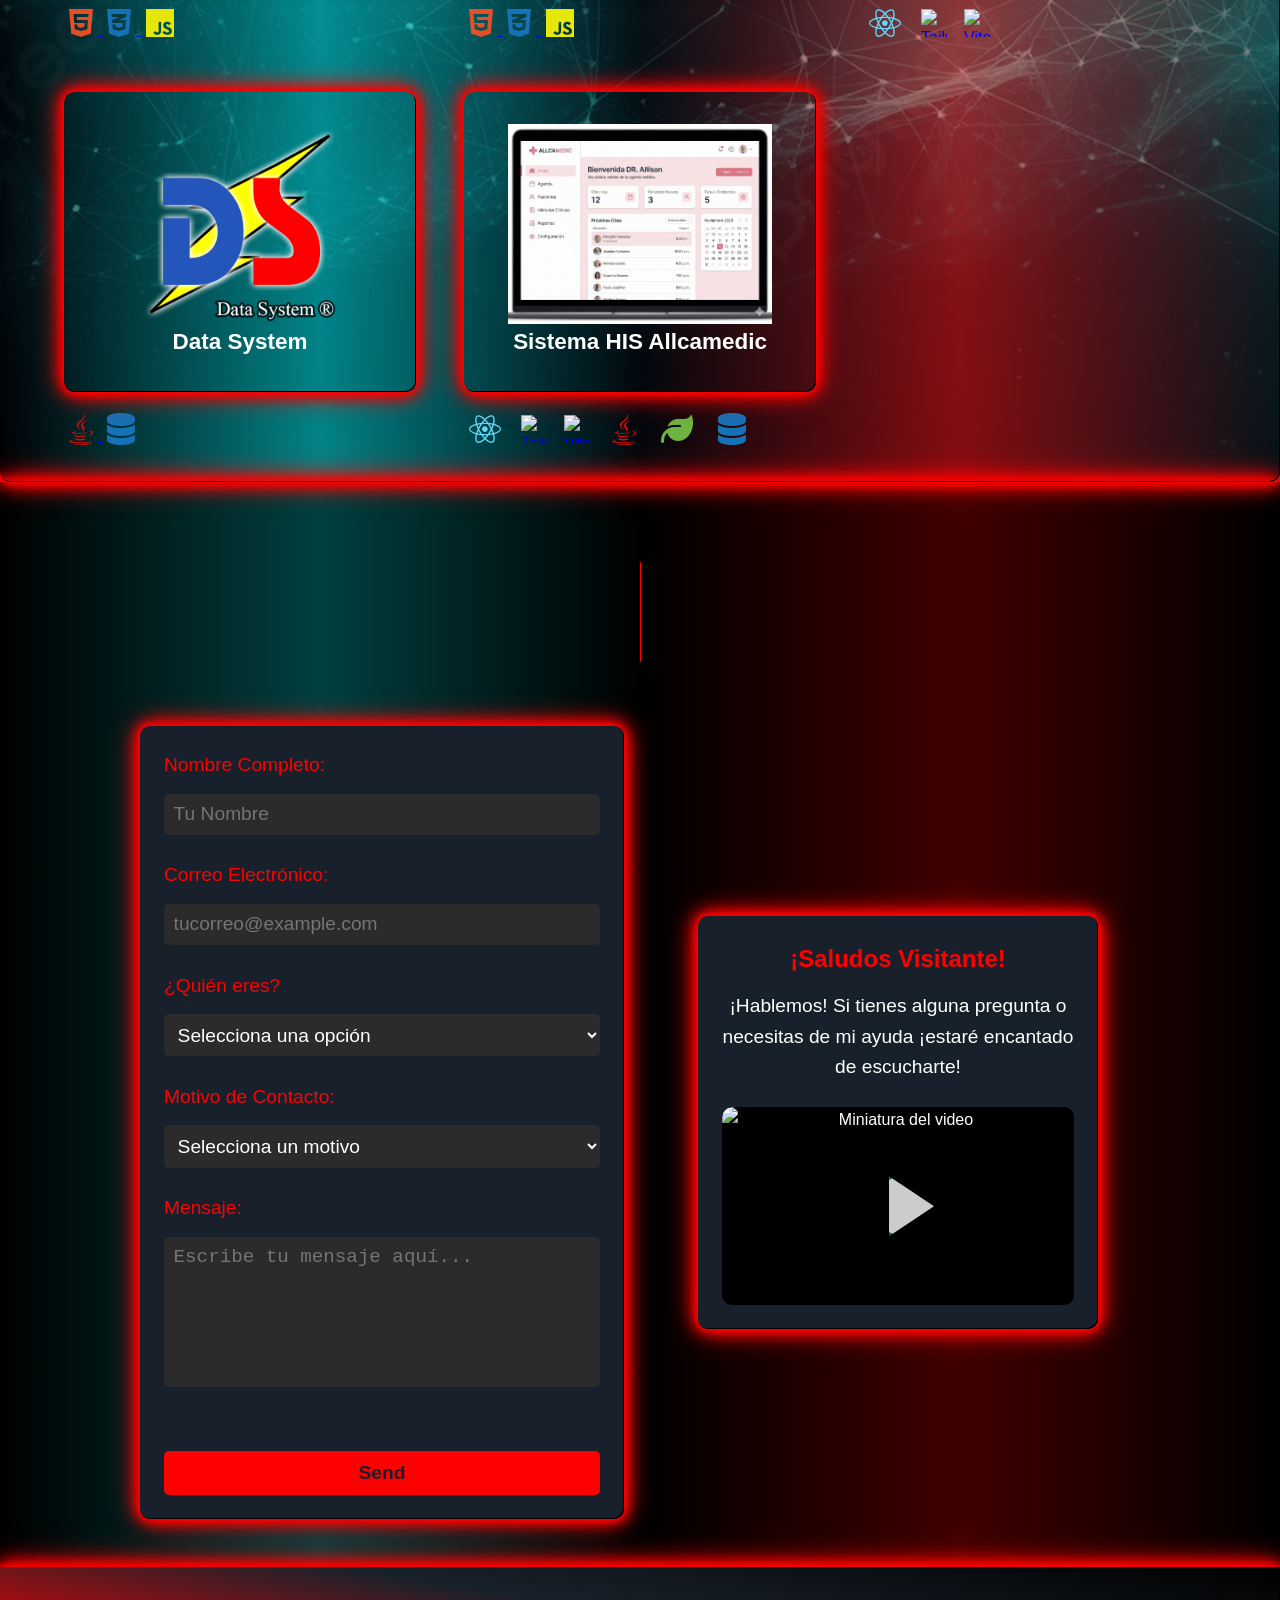
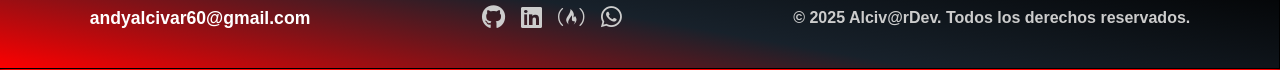
==== commit 71e42b14: "feat: agregada tarjeta de proyecto HIS Allcamedic y corrección de iconos" ====
--- a/index.html
+++ b/index.html
@@ -317,7 +317,7 @@
                         Allcamedic es una Single Page Application (SPA) premium para un consultorio médico obstétrico. 
                         El sitio destaca por sus animaciones fluidas, diseño 100% responsivo, optimización SEO avanzada y un enlace directo de conversión a WhatsApp.
                         </p>
-                        <a role="button" href="https://allcamedic.alcivrdev.cloud" target="_blank">
+                        <a role="button" href="https://allcamedic.com" target="_blank">
                         <button class="btn neon-pulse">
                                 <span>Details</span>
                         </button>
@@ -384,6 +384,41 @@
                     </a>
                 </div>
             </div>
+            <div class="project pulse">
+                <div class="card">
+                    <div class="face front">
+                        <picture>
+                            <source srcset="../img/allcamedic-his-preview.webp" type="image/webp">
+                            <img src="../img/allcamedic-his-preview.jpg" alt="Prototipo del Sistema de Gestión HIS Allcamedic" loading="lazy">
+                        </picture>
+                        <h3>Sistema HIS Allcamedic</h3>
+                    </div>
+                    <div class="face back">
+                        <h3>Sistema de Gestión</h3>
+                        <p>
+                            Sistema de Información de Salud (HIS) con arquitectura Full-Stack. 
+                            Frontend ultrarrápido y API REST segura para la administración de pacientes e historias clínicas.
+                        </p>
+                        <a role="button" style="cursor: default;">
+                            <button class="btn neon-pulse" style="opacity: 0.7; cursor: not-allowed;">
+                                <span>En Desarrollo 🚧</span>
+                            </button>
+                        </a>
+                    </div>
+                </div>
+                
+                <div class="iconos">
+                    <a href="#" style="display: flex; gap: 15px; align-items: center; justify-content: center; text-decoration: none; cursor: default;">
+                        <i class="fa-brands fa-react surprise" title="React" style="color: #61DAFB;"></i>
+                        <img src="https://upload.wikimedia.org/wikipedia/commons/d/d5/Tailwind_CSS_Logo.svg" alt="Tailwind CSS" class="surprise" title="Tailwind CSS" style="width: 28px; height: 28px; object-fit: contain;">
+                        <img src="https://upload.wikimedia.org/wikipedia/commons/f/f1/Vitejs-logo.svg" alt="Vite" class="surprise" title="Vite" style="width: 28px; height: 28px; object-fit: contain;">
+                        
+                        <i class="fa-brands fa-java surprise" title="Java"></i>
+                        <i class="fa-solid fa-leaf surprise" title="Spring Boot" style="color: #6db33f;"></i>
+                        <i class="fa-solid fa-database surprise" title="MySQL"></i>
+                    </a>
+                </div>
+            </div>
         </div>
     </section>
 
